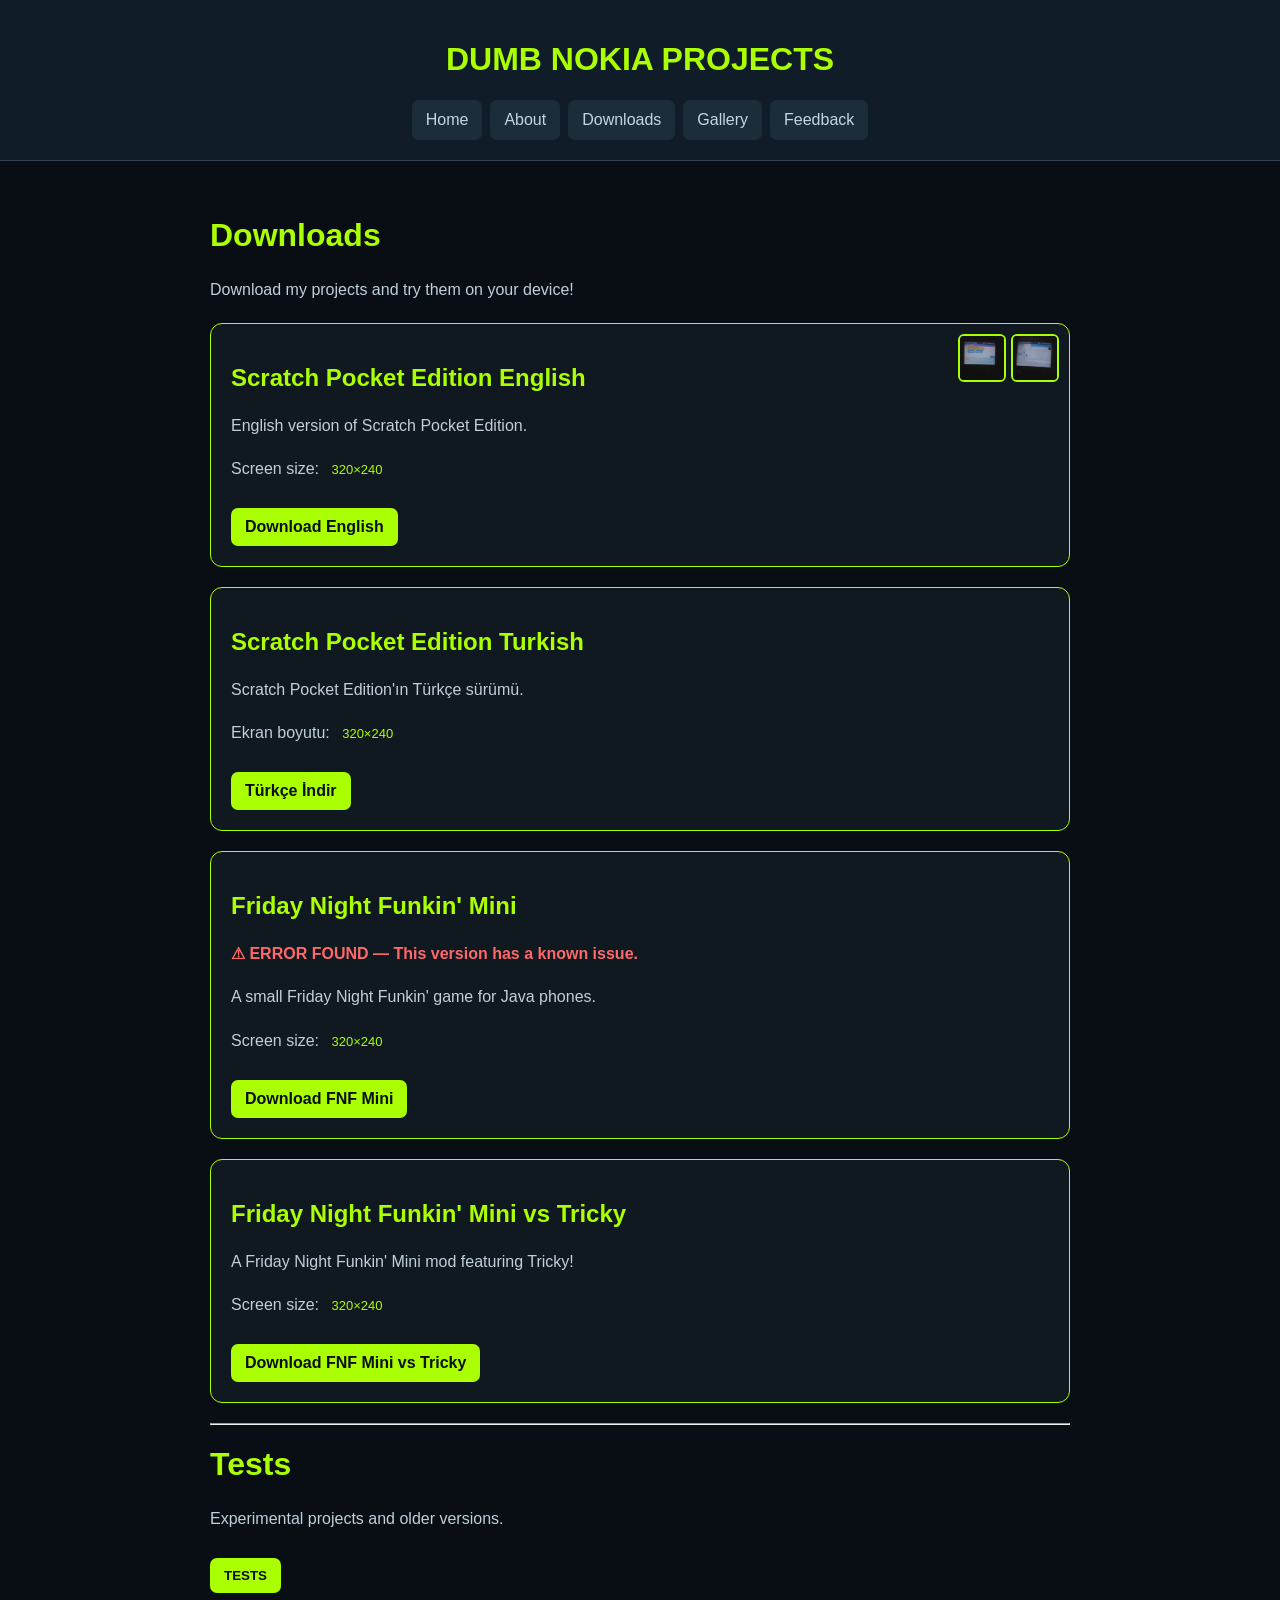
==== downloads.html @ 7f5d96f2 "Update downloads.html" ====
<!DOCTYPE html>
<html lang="en">
<head>
<meta charset="UTF-8">
<meta name="viewport" content="width=device-width, initial-scale=1.0">
<title>Downloads - DUMB NOKIA PROJECTS</title>
<link rel="stylesheet" href="style.css">

<style>
.download-card, .test-category {
  position: relative;
  padding: 20px;
  margin: 20px 0;
  border: 1px solid #aaff00;
  border-radius: 12px;
  background: #101820;
  color: white;
}

.download-card h2, .test-category h3 {
  color: #aaff00;
}

.download-link, .test-button, .category-button {
  display: inline-block;
  margin-top: 10px;
  padding: 10px 14px;
  background: #aaff00;
  color: #080e14;
  border: 0;
  border-radius: 7px;
  text-decoration: none;
  font-weight: bold;
  cursor: pointer;
}

.screen-size {
  color: #aaff00;
  font-size: 13px;
  margin-left: 8px;
}

.error {
  color: #ff6868;
  font-weight: bold;
}

.preview-photos {
  position: absolute;
  top: 10px;
  right: 10px;
  display: flex;
  gap: 5px;
}

.preview-photos img {
  width: 48px;
  height: 48px;
  object-fit: cover;
  border: 2px solid #aaff00;
  border-radius: 6px;
  cursor: pointer;
}

#photoViewer {
  display: none;
  position: fixed;
  inset: 0;
  background: rgba(0,0,0,.92);
  z-index: 9999;
  align-items: center;
  justify-content: center;
  cursor: pointer;
}

#photoViewer img {
  max-width: 95vw;
  max-height: 90vh;
  object-fit: contain;
  border: 2px solid #aaff00;
  border-radius: 8px;
}

#testsArea, #scratchEarlyVersions {
  display: none;
}

.warning {
  padding: 14px;
  margin: 15px 0;
  border: 1px solid #ffb347;
  border-radius: 8px;
  color: #ffcf80;
  background: #241b10;
}

.version-list {
  display: flex;
  flex-direction: column;
  gap: 10px;
}

.version-item {
  padding: 12px;
  background: #18232c;
  border: 1px solid #34434d;
  border-radius: 8px;
}

.version-item a {
  color: #aaff00;
  font-weight: bold;
}
</style>
</head>

<body>

<header>
  <h1>DUMB NOKIA PROJECTS</h1>
  <nav>
    <a href="index.html">Home</a>
    <a href="about.html">About</a>
    <a href="downloads.html">Downloads</a>
    <a href="gallery.html">Gallery</a>
    <a href="feedback.html">Feedback</a>
  </nav>
</header>

<main>

<h1>Downloads</h1>
<p>Download my projects and try them on your device!</p>

<!-- SCRATCH POCKET ENGLISH -->
<div class="download-card">

  <div class="preview-photos">
    <img src="english1.jpg" alt="Screenshot 1"
         onclick="openPhoto(this.src)">
    <img src="english2.jpg" alt="Screenshot 2"
         onclick="openPhoto(this.src)">
  </div>

  <h2>Scratch Pocket Edition English</h2>
  <p>English version of Scratch Pocket Edition.</p>
  <p>Screen size: <span class="screen-size">320×240</span></p>

  <a class="download-link"
     href="./Scratch_Pocket_English_EGEpro719.jar" download>
     Download English
  </a>
</div>

<!-- SCRATCH POCKET TURKISH -->
<div class="download-card">
  <h2>Scratch Pocket Edition Turkish</h2>
  <p>Scratch Pocket Edition'ın Türkçe sürümü.</p>
  <p>Ekran boyutu: <span class="screen-size">320×240</span></p>

  <a class="download-link"
     href="./Scratch_Pocket_Turkish_EGEpro719.jar" download>
     Türkçe İndir
  </a>
</div>

<!-- FNF MINI -->
<div class="download-card">
  <h2>Friday Night Funkin' Mini</h2>
  <p class="error">⚠ ERROR FOUND — This version has a known issue.</p>
  <p>A small Friday Night Funkin' game for Java phones.</p>
  <p>Screen size: <span class="screen-size">320×240</span></p>

  <a class="download-link"
     href="./FNFMini%20(1).jar" download>
     Download FNF Mini
  </a>
</div>

<!-- FNF MINI VS TRICKY -->
<div class="download-card">
  <h2>Friday Night Funkin' Mini vs Tricky</h2>
  <p>A Friday Night Funkin' Mini mod featuring Tricky!</p>
  <p>Screen size: <span class="screen-size">320×240</span></p>

  <a class="download-link"
     href="./FNFMiniVsTricky%20(1).jar" download>
     Download FNF Mini vs Tricky
  </a>
</div>

<!-- TESTS SECTION -->
<hr>
<h1>Tests</h1>
<p>Experimental projects and older versions.</p>

<button class="test-button" onclick="toggleTests()">
  TESTS
</button>

<div id="testsArea">

  <h2>Test Categories</h2>

  <button class="category-button" onclick="toggleEarlyVersions()">
    ScratchPE Early Versions
  </button>

  <div id="scratchEarlyVersions">

    <div class="test-category">
      <h3>ScratchPE Early Versions</h3>

      <div class="warning">
        ⚠ WARNING: These applications are for testing purposes
        or are versions released before the final release.
        They may contain bugs, incomplete features, or other issues.
      </div>

      <p>Screen size: <span class="screen-size">320×240</span></p>

      <div class="version-list">

        <div class="version-item">
          ScratchPE v0.0.1 —
          <a href="./scratchpev0.0.1.jar" download>Download</a>
        </div>

        <div class="version-item">
          ScratchPE v0.0.2 —
          <a href="./scratchpev0.0.2.jar" download>Download</a>
        </div>

        <div class="version-item">
          ScratchPE v0.0.3 —
          <a href="./scratchpev0.0.3.jar" download>Download</a>
        </div>

        <div class="version-item">
          ScratchPE v0.0.4 —
          <a href="./scratchpev0.0.4.jar" download>Download</a>
        </div>

        <div class="version-item">
          ScratchPE v0.0.5 —
          <a href="./scratchpev0.0.5.jar" download>Download</a>
        </div>

        <div class="version-item">
          ScratchPE v0.0.6 —
          <a href="./scratchpev0.0.6.jar" download>Download</a>
        </div>

        <div class="version-item">
          ScratchPE v0.0.7 —
          <a href="./scratchpev0.0.7.jar" download>Download</a>
        </div>

        <div class="version-item">
          ScratchPE v0.0.8 —
          <a href="./scratchpev0.0.8.jar" download>Download</a>
        </div>

        <div class="version-item">
          ScratchPE v0.0.9 —
          <a href="./scratchpev0.0.9.jar" download>Download</a>
        </div>

        <div class="version-item">
          ScratchPE v0.1.0 —
          <a href="./scratchpev0.1.0.jar" download>Download</a>
        </div>

        <div class="version-item">
          ScratchPE v0.1.1 —
          <a href="./scratchpev0.1.1.jar" download>Download</a>
        </div>

        <div class="version-item">
          ScratchPE v0.1.2 —
          <a href="./scratchpev0.1.2.jar" download>Download</a>
        </div>

        <div class="version-item">
          ScratchPE v0.1.3 —
          <a href="./scratchpev0.1.3.jar" download>Download</a>
        </div>

        <div class="version-item">
          ScratchPE v0.1.4 —
          <a href="./scratchpev0.1.4.jar" download>Download</a>
        </div>

      </div>
    </div>
  </div>
</div>

</main>

<!-- IMAGE VIEWER -->
<div id="photoViewer" onclick="closePhoto()">
  <img id="largePhoto" src="" alt="Expanded screenshot">
</div>

<script>
function toggleTests() {
  const area = document.getElementById("testsArea");
  area.style.display =
    area.style.display === "block" ? "none" : "block";
}

function toggleEarlyVersions() {
  const area = document.getElementById("scratchEarlyVersions");
  area.style.display =
    area.style.display === "block" ? "none" : "block";
}

function openPhoto(src) {
  document.getElementById("largePhoto").src = src;
  document.getElementById("photoViewer").style.display = "flex";
}

function closePhoto() {
  document.getElementById("photoViewer").style.display = "none";
  document.getElementById("largePhoto").src = "";
}
</script>

</body>
        </html>
---- style.css ----
* {
  box-sizing: border-box;
}
body {
  margin: 0;
  background: #080e14;
  color: #edf7ff;
  font-family: Arial, sans-serif;
}
header {
  background: #101d28;
  border-bottom: 1px solid #304354;
  padding: 20px;
  text-align: center;
}
.logo {
  color: #aaff00;
  font-size: 25px;
  font-weight: 900;
  letter-spacing: 2px;
}
nav {
  display: flex;
  justify-content: center;
  flex-wrap: wrap;
  gap: 8px;
  margin-top: 18px;
}
nav a {
  color: #c5d5df;
  text-decoration: none;
  background: #1c2d3a;
  padding: 11px 14px;
  border-radius: 7px;
}
nav a:hover {
  background: #aaff00;
  color: #111;
}
main {
  max-width: 900px;
  margin: auto;
  padding: 35px 20px;
  min-height: 65vh;
}
h1, h2 { color: #aaff00; }
p { line-height: 1.7; color: #c0cfda; }
.card {
  background: #142330;
  border: 1px solid #304354;
  border-radius: 12px;
  padding: 20px;
  margin: 15px 0;
}
.btn {
  display: inline-block;
  background: #aaff00;
  color: #101609;
  padding: 12px 18px;
  border-radius: 7px;
  text-decoration: none;
  font-weight: bold;
  border: 0;
  cursor: pointer;
  margin: 5px;
}
.btn.bad {
  background: #ff5252;
  color: white;
}
input, textarea {
  width: 100%;
  background: #0b151e;
  color: white;
  border: 1px solid #496071;
  border-radius: 7px;
  padding: 13px;
  margin: 10px 0;
  font: inherit;
}
.gallery {
  display: grid;
  grid-template-columns: repeat(auto-fit,minmax(220px,1fr));
  gap: 15px;
}
.gallery img {
  width: 100%;
  border-radius: 10px;
  cursor: pointer;
}
footer {
  text-align: center;
  padding: 25px;
  background: #101d28;
  color: #8296a5;
}
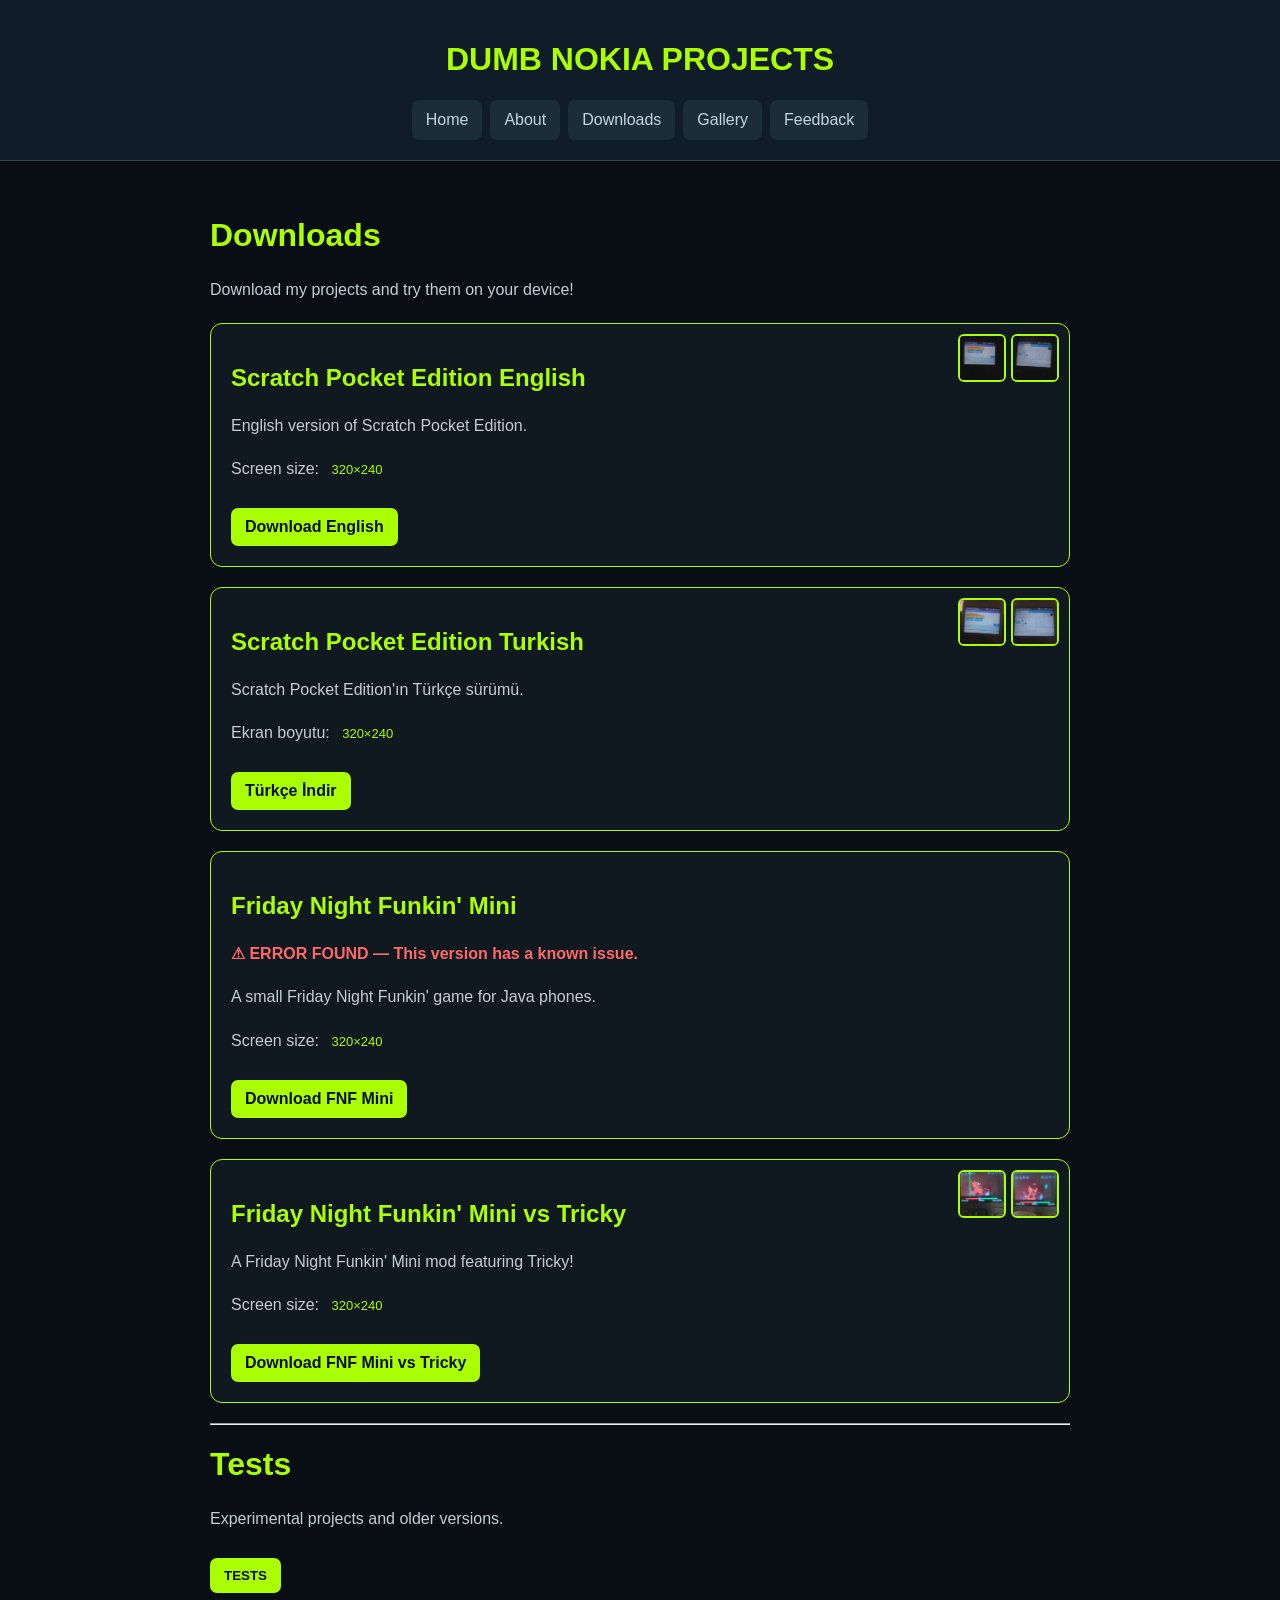
==== commit a5c11bbb: "Update downloads.html" ====
--- a/downloads.html
+++ b/downloads.html
@@ -82,7 +82,7 @@
   border-radius: 8px;
 }
 
-#testsArea, #scratchEarlyVersions {
+#testsArea, #scratchEarlyVersions, #nokiaBaldi {
   display: none;
 }
 
@@ -93,6 +93,7 @@
   border-radius: 8px;
   color: #ffcf80;
   background: #241b10;
+  line-height: 1.6;
 }
 
 .version-list {
@@ -106,11 +107,20 @@
   background: #18232c;
   border: 1px solid #34434d;
   border-radius: 8px;
+  overflow-wrap: anywhere;
 }
 
 .version-item a {
   color: #aaff00;
   font-weight: bold;
+}
+
+.version-warning {
+  display: block;
+  margin-top: 7px;
+  color: #ff9b9b;
+  font-size: 13px;
+  line-height: 1.5;
 }
 </style>
 </head>
@@ -155,6 +165,14 @@
 
 <!-- SCRATCH POCKET TURKISH -->
 <div class="download-card">
+
+  <div class="preview-photos">
+    <img src="turkish1.jpg" alt="Turkish Screenshot 1"
+         onclick="openPhoto(this.src)">
+    <img src="turkish2.jpg" alt="Turkish Screenshot 2"
+         onclick="openPhoto(this.src)">
+  </div>
+
   <h2>Scratch Pocket Edition Turkish</h2>
   <p>Scratch Pocket Edition'ın Türkçe sürümü.</p>
   <p>Ekran boyutu: <span class="screen-size">320×240</span></p>
@@ -167,6 +185,7 @@
 
 <!-- FNF MINI -->
 <div class="download-card">
+
   <h2>Friday Night Funkin' Mini</h2>
   <p class="error">⚠ ERROR FOUND — This version has a known issue.</p>
   <p>A small Friday Night Funkin' game for Java phones.</p>
@@ -180,6 +199,14 @@
 
 <!-- FNF MINI VS TRICKY -->
 <div class="download-card">
+
+  <div class="preview-photos">
+    <img src="fnftricky1.jpg" alt="FNF Tricky Screenshot 1"
+         onclick="openPhoto(this.src)">
+    <img src="fnftricky2.jpg" alt="FNF Tricky Screenshot 2"
+         onclick="openPhoto(this.src)">
+  </div>
+
   <h2>Friday Night Funkin' Mini vs Tricky</h2>
   <p>A Friday Night Funkin' Mini mod featuring Tricky!</p>
   <p>Screen size: <span class="screen-size">320×240</span></p>
@@ -190,8 +217,9 @@
   </a>
 </div>
 
-<!-- TESTS SECTION -->
 <hr>
+
+<!-- TESTS -->
 <h1>Tests</h1>
 <p>Experimental projects and older versions.</p>
 
@@ -203,6 +231,7 @@
 
   <h2>Test Categories</h2>
 
+  <!-- SCRATCHPE CATEGORY -->
   <button class="category-button" onclick="toggleEarlyVersions()">
     ScratchPE Early Versions
   </button>
@@ -210,12 +239,21 @@
   <div id="scratchEarlyVersions">
 
     <div class="test-category">
+
       <h3>ScratchPE Early Versions</h3>
 
       <div class="warning">
-        ⚠ WARNING: These applications are for testing purposes
-        or are versions released before the final release.
+        <strong>⚠ ENGLISH WARNING</strong><br>
+        These applications are for testing purposes or are
+        versions released before the final release.
         They may contain bugs, incomplete features, or other issues.
+
+        <hr>
+
+        <strong>⚠ TÜRKÇE UYARI</strong><br>
+        Bu uygulamalar test amaçlıdır veya yayınlanmadan
+        önceki sürümlerdir. Hatalar, eksik özellikler veya
+        başka sorunlar içerebilir.
       </div>
 
       <p>Screen size: <span class="screen-size">320×240</span></p>
@@ -223,83 +261,184 @@
       <div class="version-list">
 
         <div class="version-item">
-          ScratchPE v0.0.1 —
+          <strong>ScratchPE v0.0.1</strong>
+          <span class="version-warning">
+            ⚠ TEST VERSION: This is an early version, not the final release.
+            <br>⚠ TEST SÜRÜMÜ: Bu erken sürümdür, son sürüm değildir.
+          </span>
           <a href="./scratchpev0.0.1.jar" download>Download</a>
         </div>
 
         <div class="version-item">
-          ScratchPE v0.0.2 —
+          <strong>ScratchPE v0.0.2</strong>
+          <span class="version-warning">
+            ⚠ TEST VERSION: This is an early version, not the final release.
+            <br>⚠ TEST SÜRÜMÜ: Bu erken sürümdür, son sürüm değildir.
+          </span>
           <a href="./scratchpev0.0.2.jar" download>Download</a>
         </div>
 
         <div class="version-item">
-          ScratchPE v0.0.3 —
+          <strong>ScratchPE v0.0.3</strong>
+          <span class="version-warning">
+            ⚠ TEST VERSION: This is an early version, not the final release.
+            <br>⚠ TEST SÜRÜMÜ: Bu erken sürümdür, son sürüm değildir.
+          </span>
           <a href="./scratchpev0.0.3.jar" download>Download</a>
         </div>
 
         <div class="version-item">
-          ScratchPE v0.0.4 —
+          <strong>ScratchPE v0.0.4</strong>
+          <span class="version-warning">
+            ⚠ TEST VERSION: This is an early version, not the final release.
+            <br>⚠ TEST SÜRÜMÜ: Bu erken sürümdür, son sürüm değildir.
+          </span>
           <a href="./scratchpev0.0.4.jar" download>Download</a>
         </div>
 
         <div class="version-item">
-          ScratchPE v0.0.5 —
+          <strong>ScratchPE v0.0.5</strong>
+          <span class="version-warning">
+            ⚠ TEST VERSION: This is an early version, not the final release.
+            <br>⚠ TEST SÜRÜMÜ: Bu erken sürümdür, son sürüm değildir.
+          </span>
           <a href="./scratchpev0.0.5.jar" download>Download</a>
         </div>
 
         <div class="version-item">
-          ScratchPE v0.0.6 —
+          <strong>ScratchPE v0.0.6</strong>
+          <span class="version-warning">
+            ⚠ TEST VERSION: This is an early version, not the final release.
+            <br>⚠ TEST SÜRÜMÜ: Bu erken sürümdür, son sürüm değildir.
+          </span>
           <a href="./scratchpev0.0.6.jar" download>Download</a>
         </div>
 
         <div class="version-item">
-          ScratchPE v0.0.7 —
+          <strong>ScratchPE v0.0.7</strong>
+          <span class="version-warning">
+            ⚠ TEST VERSION: This is an early version, not the final release.
+            <br>⚠ TEST SÜRÜMÜ: Bu erken sürümdür, son sürüm değildir.
+          </span>
           <a href="./scratchpev0.0.7.jar" download>Download</a>
         </div>
 
         <div class="version-item">
-          ScratchPE v0.0.8 —
+          <strong>ScratchPE v0.0.8</strong>
+          <span class="version-warning">
+            ⚠ TEST VERSION: This is an early version, not the final release.
+            <br>⚠ TEST SÜRÜMÜ: Bu erken sürümdür, son sürüm değildir.
+          </span>
           <a href="./scratchpev0.0.8.jar" download>Download</a>
         </div>
 
         <div class="version-item">
-          ScratchPE v0.0.9 —
+          <strong>ScratchPE v0.0.9</strong>
+          <span class="version-warning">
+            ⚠ TEST VERSION: This is an early version, not the final release.
+            <br>⚠ TEST SÜRÜMÜ: Bu erken sürümdür, son sürüm değildir.
+          </span>
           <a href="./scratchpev0.0.9.jar" download>Download</a>
         </div>
 
         <div class="version-item">
-          ScratchPE v0.1.0 —
+          <strong>ScratchPE v0.1.0</strong>
+          <span class="version-warning">
+            ⚠ TEST VERSION: This is an early version, not the final release.
+            <br>⚠ TEST SÜRÜMÜ: Bu erken sürümdür, son sürüm değildir.
+          </span>
           <a href="./scratchpev0.1.0.jar" download>Download</a>
         </div>
 
         <div class="version-item">
-          ScratchPE v0.1.1 —
+          <strong>ScratchPE v0.1.1</strong>
+          <span class="version-warning">
+            ⚠ TEST VERSION: This is an early version, not the final release.
+            <br>⚠ TEST SÜRÜMÜ: Bu erken sürümdür, son sürüm değildir.
+          </span>
           <a href="./scratchpev0.1.1.jar" download>Download</a>
         </div>
 
         <div class="version-item">
-          ScratchPE v0.1.2 —
+          <strong>ScratchPE v0.1.2</strong>
+          <span class="version-warning">
+            ⚠ TEST VERSION: This is an early version, not the final release.
+            <br>⚠ TEST SÜRÜMÜ: Bu erken sürümdür, son sürüm değildir.
+          </span>
           <a href="./scratchpev0.1.2.jar" download>Download</a>
         </div>
 
         <div class="version-item">
-          ScratchPE v0.1.3 —
+          <strong>ScratchPE v0.1.3</strong>
+          <span class="version-warning">
+            ⚠ TEST VERSION: This is an early version, not the final release.
+            <br>⚠ TEST SÜRÜMÜ: Bu erken sürümdür, son sürüm değildir.
+          </span>
           <a href="./scratchpev0.1.3.jar" download>Download</a>
         </div>
 
         <div class="version-item">
-          ScratchPE v0.1.4 —
+          <strong>ScratchPE v0.1.4</strong>
+          <span class="version-warning">
+            ⚠ TEST VERSION: This is an early version, not the final release.
+            <br>⚠ TEST SÜRÜMÜ: Bu erken sürümdür, son sürüm değildir.
+          </span>
           <a href="./scratchpev0.1.4.jar" download>Download</a>
         </div>
 
       </div>
     </div>
   </div>
+
+  <!-- NOKIABALDI CATEGORY -->
+  <button class="category-button" onclick="toggleNokiaBaldi()">
+    NokiaBaldi
+  </button>
+
+  <div id="nokiaBaldi">
+
+    <div class="test-category">
+
+      <div class="preview-photos">
+        <img src="baldi1.jpg" alt="Baldi Screenshot 1"
+             onclick="openPhoto(this.src)">
+        <img src="baldi2.jpg" alt="Baldi Screenshot 2"
+             onclick="openPhoto(this.src)">
+        <img src="baldi3.jpg" alt="Baldi Screenshot 3"
+             onclick="openPhoto(this.src)">
+      </div>
+
+      <h3>NokiaBaldi</h3>
+
+      <p class="error">⚠ UNRELEASED VERSION</p>
+
+      <div class="warning">
+        <strong>⚠ ENGLISH WARNING</strong><br>
+        This is an unreleased version.
+        It is for testing and entertainment purposes only.
+
+        <hr>
+
+        <strong>⚠ TÜRKÇE UYARI</strong><br>
+        Bu yayınlanmamış bir sürümdür.
+        Yalnızca test ve eğlence amaçlıdır.
+      </div>
+
+      <p>File: <strong>BaldiBasics.jar</strong></p>
+
+      <a class="download-link"
+         href="./BaldiBasics.jar" download>
+        Download NokiaBaldi
+      </a>
+
+    </div>
+  </div>
+
 </div>
 
 </main>
 
-<!-- IMAGE VIEWER -->
+<!-- PHOTO VIEWER -->
 <div id="photoViewer" onclick="closePhoto()">
   <img id="largePhoto" src="" alt="Expanded screenshot">
 </div>
@@ -317,6 +456,12 @@
     area.style.display === "block" ? "none" : "block";
 }
 
+function toggleNokiaBaldi() {
+  const area = document.getElementById("nokiaBaldi");
+  area.style.display =
+    area.style.display === "block" ? "none" : "block";
+}
+
 function openPhoto(src) {
   document.getElementById("largePhoto").src = src;
   document.getElementById("photoViewer").style.display = "flex";
@@ -329,5 +474,4 @@
 </script>
 
 </body>
-        </html>
-        
+</html>
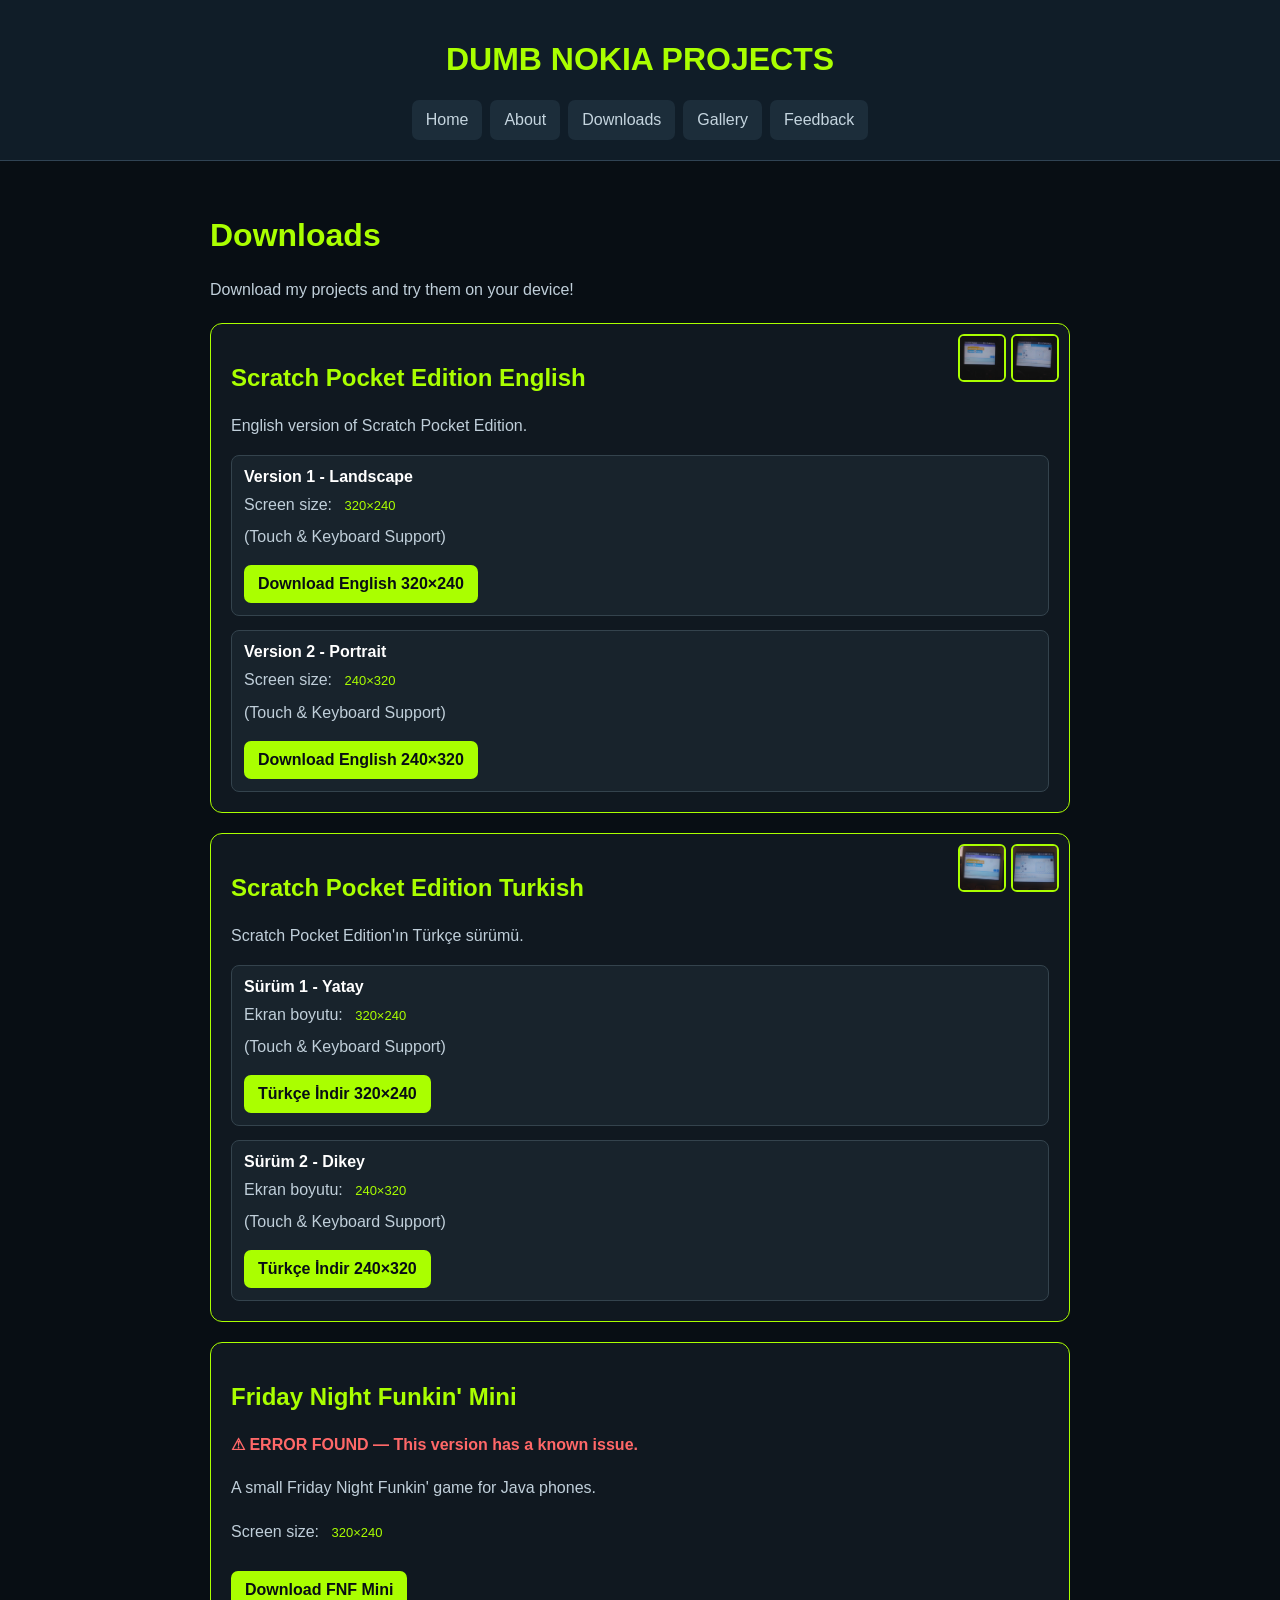
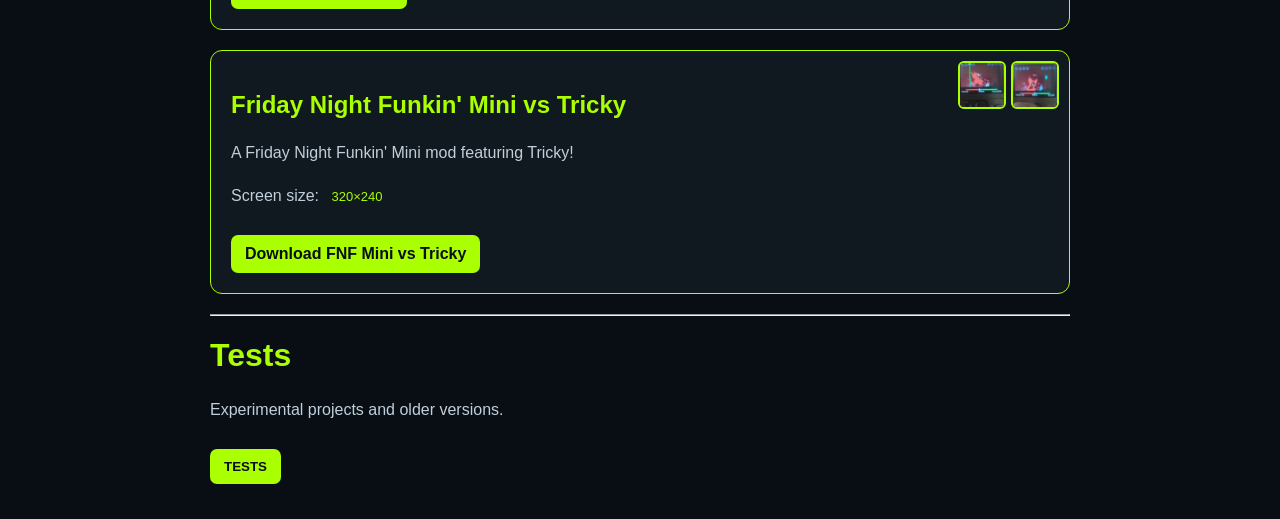
==== commit 3f281b9c: "Update downloads.html" ====
--- a/downloads.html
+++ b/downloads.html
@@ -41,6 +41,18 @@
   margin-left: 8px;
 }
 
+.version-choice {
+  margin-top: 14px;
+  padding: 12px;
+  background: #18232c;
+  border: 1px solid #34434d;
+  border-radius: 8px;
+}
+
+.version-choice p {
+  margin: 5px 0;
+}
+
 .error {
   color: #ff6868;
   font-weight: bold;
@@ -155,12 +167,27 @@
 
   <h2>Scratch Pocket Edition English</h2>
   <p>English version of Scratch Pocket Edition.</p>
-  <p>Screen size: <span class="screen-size">320×240</span></p>
-
-  <a class="download-link"
-     href="./Scratch_Pocket_English_EGEpro719.jar" download>
-     Download English
-  </a>
+
+  <div class="version-choice">
+    <strong>Version 1 - Landscape</strong>
+    <p>Screen size: <span class="screen-size">320×240</span></p>
+    <p>(Touch &amp; Keyboard Support)</p>
+    <a class="download-link"
+       href="./Scratch_Pocket_English_EGEpro719.jar" download>
+       Download English 320×240
+    </a>
+  </div>
+
+  <div class="version-choice">
+    <strong>Version 2 - Portrait</strong>
+    <p>Screen size: <span class="screen-size">240×320</span></p>
+    <p>(Touch &amp; Keyboard Support)</p>
+    <a class="download-link"
+       href="./Scratch_Pocket_English_EGEpro719_240x320.jar" download>
+       Download English 240×320
+    </a>
+  </div>
+
 </div>
 
 <!-- SCRATCH POCKET TURKISH -->
@@ -175,12 +202,27 @@
 
   <h2>Scratch Pocket Edition Turkish</h2>
   <p>Scratch Pocket Edition'ın Türkçe sürümü.</p>
-  <p>Ekran boyutu: <span class="screen-size">320×240</span></p>
-
-  <a class="download-link"
-     href="./Scratch_Pocket_Turkish_EGEpro719.jar" download>
-     Türkçe İndir
-  </a>
+
+  <div class="version-choice">
+    <strong>Sürüm 1 - Yatay</strong>
+    <p>Ekran boyutu: <span class="screen-size">320×240</span></p>
+    <p>(Touch &amp; Keyboard Support)</p>
+    <a class="download-link"
+       href="./Scratch_Pocket_Turkish_EGEpro719.jar" download>
+       Türkçe İndir 320×240
+    </a>
+  </div>
+
+  <div class="version-choice">
+    <strong>Sürüm 2 - Dikey</strong>
+    <p>Ekran boyutu: <span class="screen-size">240×320</span></p>
+    <p>(Touch &amp; Keyboard Support)</p>
+    <a class="download-link"
+       href="./Scratch_Pocket_Turkish_EGEpro719_240x320.jar" download>
+       Türkçe İndir 240×320
+    </a>
+  </div>
+
 </div>
 
 <!-- FNF MINI -->
@@ -262,127 +304,85 @@
 
         <div class="version-item">
           <strong>ScratchPE v0.0.1</strong>
-          <span class="version-warning">
-            ⚠ TEST VERSION: This is an early version, not the final release.
-            <br>⚠ TEST SÜRÜMÜ: Bu erken sürümdür, son sürüm değildir.
-          </span>
+          <span class="version-warning">⚠ TEST VERSION: This is an early version, not the final release.<br>⚠ TEST SÜRÜMÜ: Bu erken sürümdür, son sürüm değildir.</span>
           <a href="./scratchpev0.0.1.jar" download>Download</a>
         </div>
 
         <div class="version-item">
           <strong>ScratchPE v0.0.2</strong>
-          <span class="version-warning">
-            ⚠ TEST VERSION: This is an early version, not the final release.
-            <br>⚠ TEST SÜRÜMÜ: Bu erken sürümdür, son sürüm değildir.
-          </span>
+          <span class="version-warning">⚠ TEST VERSION: This is an early version, not the final release.<br>⚠ TEST SÜRÜMÜ: Bu erken sürümdür, son sürüm değildir.</span>
           <a href="./scratchpev0.0.2.jar" download>Download</a>
         </div>
 
         <div class="version-item">
           <strong>ScratchPE v0.0.3</strong>
-          <span class="version-warning">
-            ⚠ TEST VERSION: This is an early version, not the final release.
-            <br>⚠ TEST SÜRÜMÜ: Bu erken sürümdür, son sürüm değildir.
-          </span>
+          <span class="version-warning">⚠ TEST VERSION: This is an early version, not the final release.<br>⚠ TEST SÜRÜMÜ: Bu erken sürümdür, son sürüm değildir.</span>
           <a href="./scratchpev0.0.3.jar" download>Download</a>
         </div>
 
         <div class="version-item">
           <strong>ScratchPE v0.0.4</strong>
-          <span class="version-warning">
-            ⚠ TEST VERSION: This is an early version, not the final release.
-            <br>⚠ TEST SÜRÜMÜ: Bu erken sürümdür, son sürüm değildir.
-          </span>
+          <span class="version-warning">⚠ TEST VERSION: This is an early version, not the final release.<br>⚠ TEST SÜRÜMÜ: Bu erken sürümdür, son sürüm değildir.</span>
           <a href="./scratchpev0.0.4.jar" download>Download</a>
         </div>
 
         <div class="version-item">
           <strong>ScratchPE v0.0.5</strong>
-          <span class="version-warning">
-            ⚠ TEST VERSION: This is an early version, not the final release.
-            <br>⚠ TEST SÜRÜMÜ: Bu erken sürümdür, son sürüm değildir.
-          </span>
+          <span class="version-warning">⚠ TEST VERSION: This is an early version, not the final release.<br>⚠ TEST SÜRÜMÜ: Bu erken sürümdür, son sürüm değildir.</span>
           <a href="./scratchpev0.0.5.jar" download>Download</a>
         </div>
 
         <div class="version-item">
           <strong>ScratchPE v0.0.6</strong>
-          <span class="version-warning">
-            ⚠ TEST VERSION: This is an early version, not the final release.
-            <br>⚠ TEST SÜRÜMÜ: Bu erken sürümdür, son sürüm değildir.
-          </span>
+          <span class="version-warning">⚠ TEST VERSION: This is an early version, not the final release.<br>⚠ TEST SÜRÜMÜ: Bu erken sürümdür, son sürüm değildir.</span>
           <a href="./scratchpev0.0.6.jar" download>Download</a>
         </div>
 
         <div class="version-item">
           <strong>ScratchPE v0.0.7</strong>
-          <span class="version-warning">
-            ⚠ TEST VERSION: This is an early version, not the final release.
-            <br>⚠ TEST SÜRÜMÜ: Bu erken sürümdür, son sürüm değildir.
-          </span>
+          <span class="version-warning">⚠ TEST VERSION: This is an early version, not the final release.<br>⚠ TEST SÜRÜMÜ: Bu erken sürümdür, son sürüm değildir.</span>
           <a href="./scratchpev0.0.7.jar" download>Download</a>
         </div>
 
         <div class="version-item">
           <strong>ScratchPE v0.0.8</strong>
-          <span class="version-warning">
-            ⚠ TEST VERSION: This is an early version, not the final release.
-            <br>⚠ TEST SÜRÜMÜ: Bu erken sürümdür, son sürüm değildir.
-          </span>
+          <span class="version-warning">⚠ TEST VERSION: This is an early version, not the final release.<br>⚠ TEST SÜRÜMÜ: Bu erken sürümdür, son sürüm değildir.</span>
           <a href="./scratchpev0.0.8.jar" download>Download</a>
         </div>
 
         <div class="version-item">
           <strong>ScratchPE v0.0.9</strong>
-          <span class="version-warning">
-            ⚠ TEST VERSION: This is an early version, not the final release.
-            <br>⚠ TEST SÜRÜMÜ: Bu erken sürümdür, son sürüm değildir.
-          </span>
+          <span class="version-warning">⚠ TEST VERSION: This is an early version, not the final release.<br>⚠ TEST SÜRÜMÜ: Bu erken sürümdür, son sürüm değildir.</span>
           <a href="./scratchpev0.0.9.jar" download>Download</a>
         </div>
 
         <div class="version-item">
           <strong>ScratchPE v0.1.0</strong>
-          <span class="version-warning">
-            ⚠ TEST VERSION: This is an early version, not the final release.
-            <br>⚠ TEST SÜRÜMÜ: Bu erken sürümdür, son sürüm değildir.
-          </span>
+          <span class="version-warning">⚠ TEST VERSION: This is an early version, not the final release.<br>⚠ TEST SÜRÜMÜ: Bu erken sürümdür, son sürüm değildir.</span>
           <a href="./scratchpev0.1.0.jar" download>Download</a>
         </div>
 
         <div class="version-item">
           <strong>ScratchPE v0.1.1</strong>
-          <span class="version-warning">
-            ⚠ TEST VERSION: This is an early version, not the final release.
-            <br>⚠ TEST SÜRÜMÜ: Bu erken sürümdür, son sürüm değildir.
-          </span>
+          <span class="version-warning">⚠ TEST VERSION: This is an early version, not the final release.<br>⚠ TEST SÜRÜMÜ: Bu erken sürümdür, son sürüm değildir.</span>
           <a href="./scratchpev0.1.1.jar" download>Download</a>
         </div>
 
         <div class="version-item">
           <strong>ScratchPE v0.1.2</strong>
-          <span class="version-warning">
-            ⚠ TEST VERSION: This is an early version, not the final release.
-            <br>⚠ TEST SÜRÜMÜ: Bu erken sürümdür, son sürüm değildir.
-          </span>
+          <span class="version-warning">⚠ TEST VERSION: This is an early version, not the final release.<br>⚠ TEST SÜRÜMÜ: Bu erken sürümdür, son sürüm değildir.</span>
           <a href="./scratchpev0.1.2.jar" download>Download</a>
         </div>
 
         <div class="version-item">
           <strong>ScratchPE v0.1.3</strong>
-          <span class="version-warning">
-            ⚠ TEST VERSION: This is an early version, not the final release.
-            <br>⚠ TEST SÜRÜMÜ: Bu erken sürümdür, son sürüm değildir.
-          </span>
+          <span class="version-warning">⚠ TEST VERSION: This is an early version, not the final release.<br>⚠ TEST SÜRÜMÜ: Bu erken sürümdür, son sürüm değildir.</span>
           <a href="./scratchpev0.1.3.jar" download>Download</a>
         </div>
 
         <div class="version-item">
           <strong>ScratchPE v0.1.4</strong>
-          <span class="version-warning">
-            ⚠ TEST VERSION: This is an early version, not the final release.
-            <br>⚠ TEST SÜRÜMÜ: Bu erken sürümdür, son sürüm değildir.
-          </span>
+          <span class="version-warning">⚠ TEST VERSION: This is an early version, not the final release.<br>⚠ TEST SÜRÜMÜ: Bu erken sürümdür, son sürüm değildir.</span>
           <a href="./scratchpev0.1.4.jar" download>Download</a>
         </div>
 
@@ -474,4 +474,5 @@
 </script>
 
 </body>
-</html>
+                                    </html>
+                                    
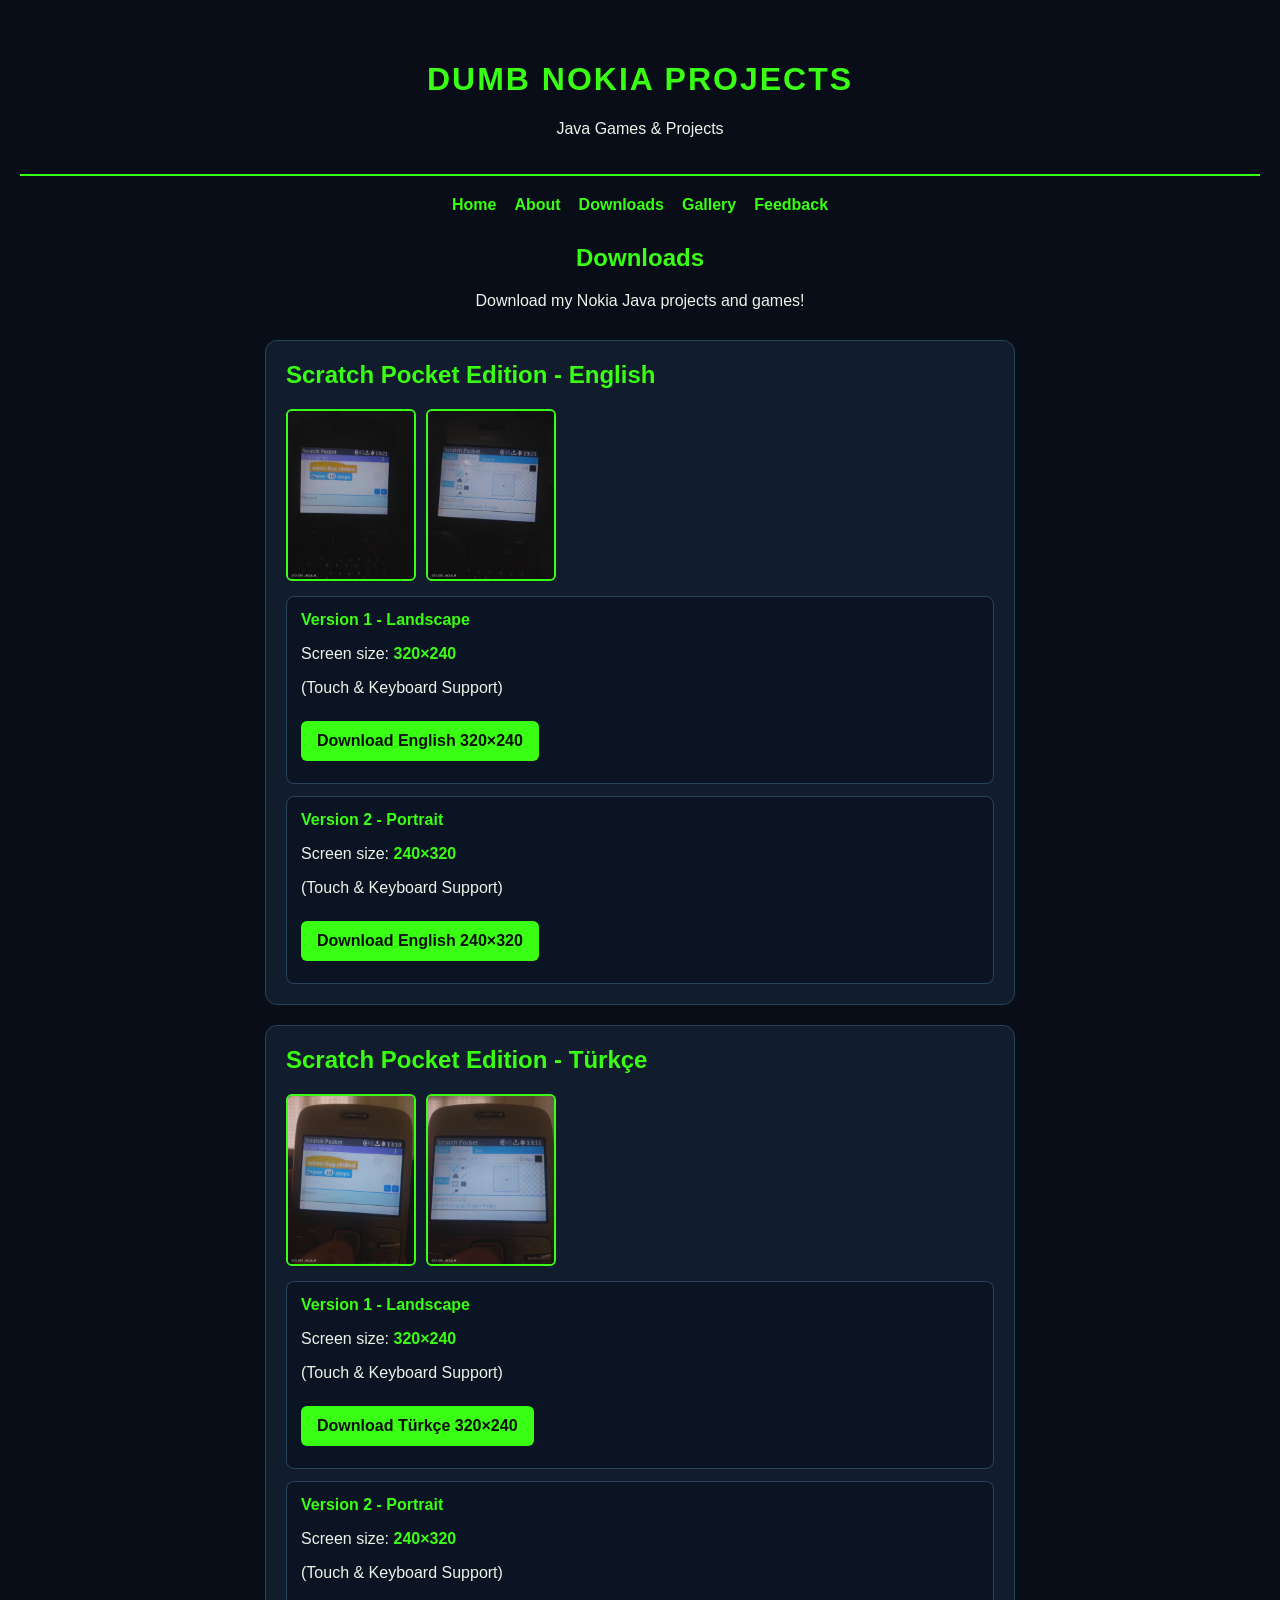
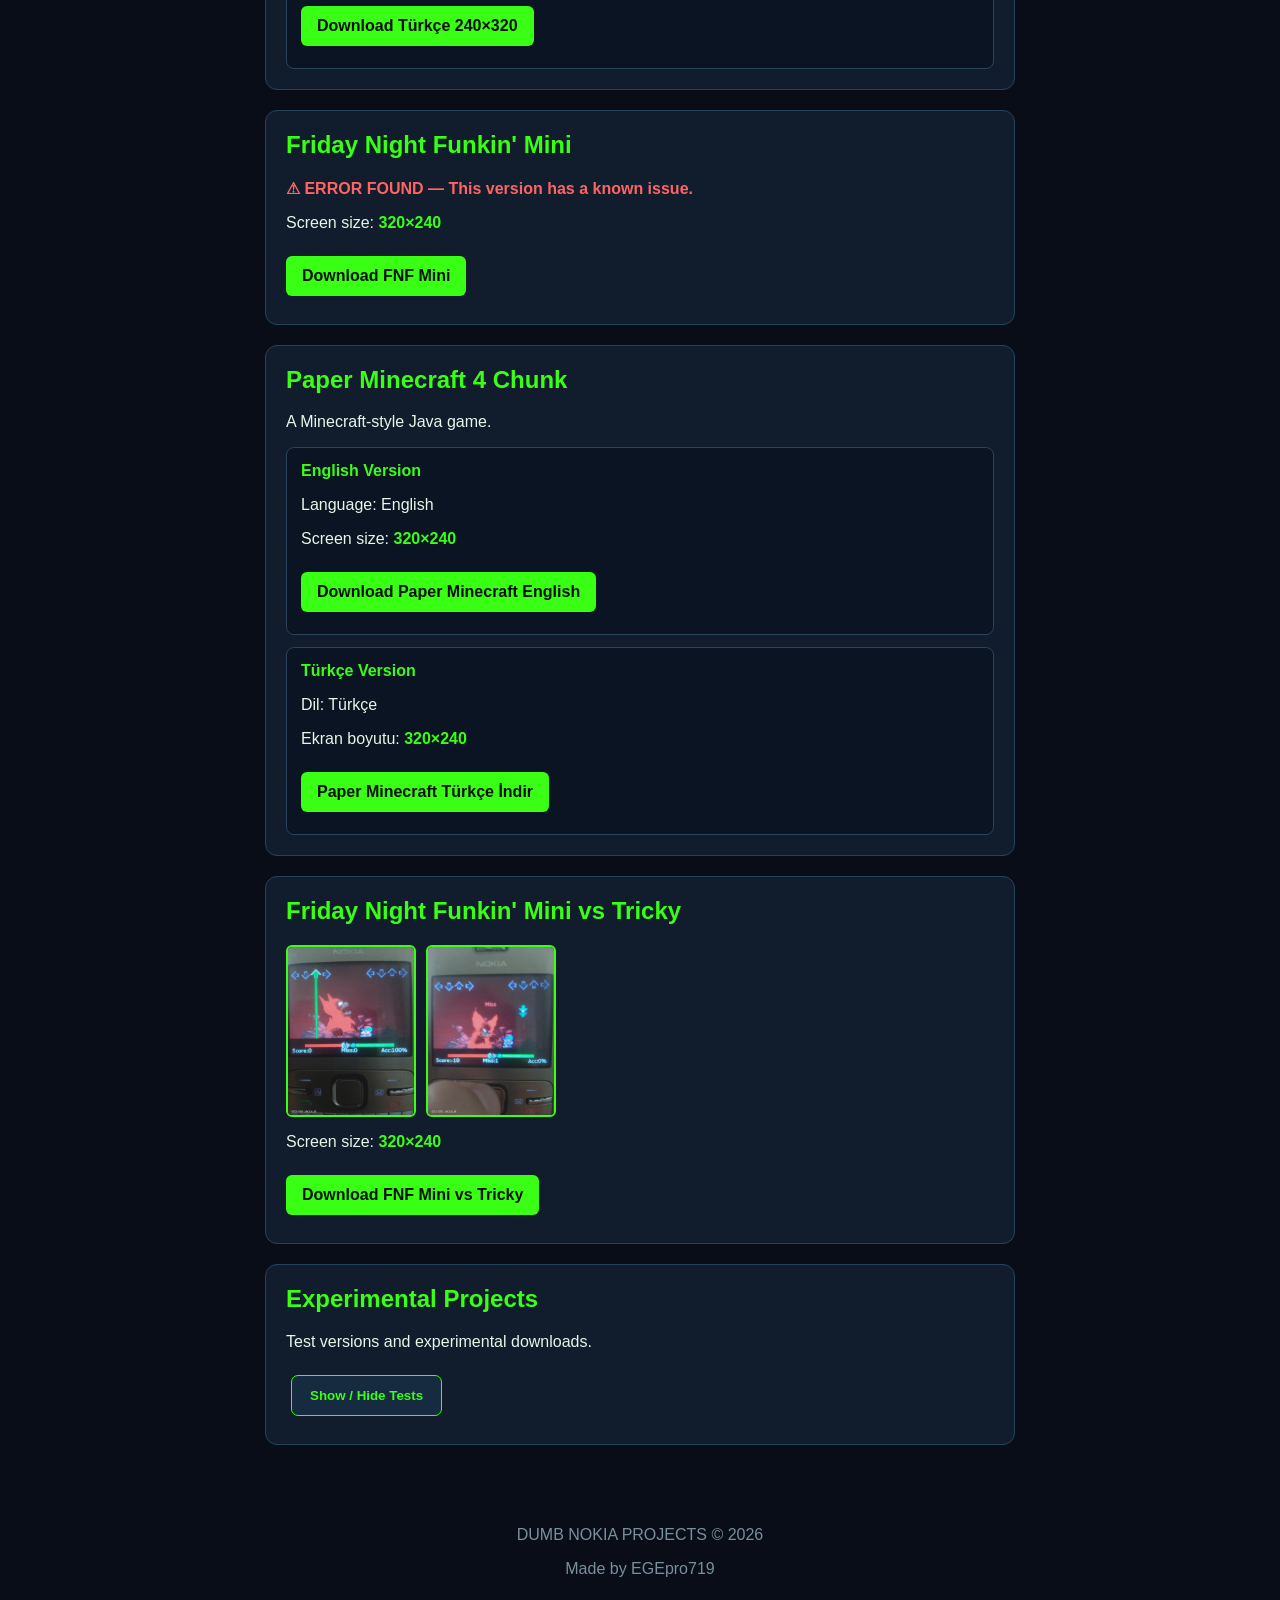
==== commit fdca374a: "Update downloads.html" ====
--- a/downloads.html
+++ b/downloads.html
@@ -5,134 +5,201 @@
 <meta charset="UTF-8">
 <meta name="viewport" content="width=device-width, initial-scale=1.0">
 <title>Downloads - DUMB NOKIA PROJECTS</title>
-<link rel="stylesheet" href="style.css">
 
 <style>
-.download-card, .test-category {
-  position: relative;
-  padding: 20px;
-  margin: 20px 0;
-  border: 1px solid #aaff00;
-  border-radius: 12px;
-  background: #101820;
-  color: white;
-}
-
-.download-card h2, .test-category h3 {
-  color: #aaff00;
-}
-
-.download-link, .test-button, .category-button {
-  display: inline-block;
-  margin-top: 10px;
-  padding: 10px 14px;
-  background: #aaff00;
-  color: #080e14;
-  border: 0;
-  border-radius: 7px;
-  text-decoration: none;
-  font-weight: bold;
-  cursor: pointer;
+* {
+    box-sizing: border-box;
+}
+
+body {
+    margin: 0;
+    padding: 20px;
+    background: #080d18;
+    color: #e8f5e9;
+    font-family: Arial, sans-serif;
+}
+
+header {
+    text-align: center;
+    padding: 20px;
+    border-bottom: 2px solid #39ff14;
+}
+
+header h1 {
+    color: #39ff14;
+    letter-spacing: 2px;
+}
+
+nav {
+    display: flex;
+    justify-content: center;
+    flex-wrap: wrap;
+    gap: 18px;
+    margin: 20px 0;
+}
+
+nav a {
+    color: #39ff14;
+    text-decoration: none;
+    font-weight: bold;
+}
+
+nav a:hover {
+    color: white;
+}
+
+h2 {
+    color: #39ff14;
+}
+
+.intro {
+    text-align: center;
+    margin: 30px 0;
+}
+
+.download-card {
+    background: #111c2d;
+    border: 1px solid #25445a;
+    border-radius: 12px;
+    padding: 20px;
+    margin: 20px auto;
+    max-width: 750px;
+}
+
+.download-card h2 {
+    margin-top: 0;
+}
+
+.download-link {
+    display: inline-block;
+    background: #39ff14;
+    color: #071006;
+    padding: 11px 16px;
+    margin: 8px 5px 8px 0;
+    border-radius: 6px;
+    text-decoration: none;
+    font-weight: bold;
+}
+
+.download-link:hover {
+    background: white;
 }
 
 .screen-size {
-  color: #aaff00;
-  font-size: 13px;
-  margin-left: 8px;
+    color: #39ff14;
+    font-weight: bold;
 }
 
 .version-choice {
-  margin-top: 14px;
-  padding: 12px;
-  background: #18232c;
-  border: 1px solid #34434d;
-  border-radius: 8px;
-}
-
-.version-choice p {
-  margin: 5px 0;
+    background: #0a1422;
+    border: 1px solid #29445b;
+    padding: 14px;
+    border-radius: 8px;
+    margin-top: 12px;
+}
+
+.version-choice strong {
+    color: #39ff14;
 }
 
 .error {
-  color: #ff6868;
-  font-weight: bold;
+    color: #ff6464;
+    font-weight: bold;
+}
+
+.warning {
+    color: #ffcc66;
+    font-weight: bold;
 }
 
 .preview-photos {
-  position: absolute;
-  top: 10px;
-  right: 10px;
-  display: flex;
-  gap: 5px;
+    display: flex;
+    flex-wrap: wrap;
+    gap: 10px;
+    margin: 15px 0;
 }
 
 .preview-photos img {
-  width: 48px;
-  height: 48px;
-  object-fit: cover;
-  border: 2px solid #aaff00;
-  border-radius: 6px;
-  cursor: pointer;
+    width: 130px;
+    max-width: 45%;
+    border: 2px solid #39ff14;
+    border-radius: 6px;
+    cursor: pointer;
+}
+
+.preview-photos img:hover {
+    opacity: 0.8;
+}
+
+.test-category {
+    display: none;
+}
+
+.test-category.show {
+    display: block;
+}
+
+.category-button,
+.test-button {
+    background: #172b40;
+    color: #39ff14;
+    border: 1px solid #39ff14;
+    border-radius: 7px;
+    padding: 12px 18px;
+    margin: 8px 5px;
+    cursor: pointer;
+    font-weight: bold;
+}
+
+.category-button:hover,
+.test-button:hover {
+    background: #25445a;
+}
+
+.version-list {
+    margin-top: 15px;
+}
+
+.version-item {
+    background: #0a1422;
+    border: 1px solid #29445b;
+    border-radius: 8px;
+    padding: 12px;
+    margin: 10px 0;
 }
 
 #photoViewer {
-  display: none;
-  position: fixed;
-  inset: 0;
-  background: rgba(0,0,0,.92);
-  z-index: 9999;
-  align-items: center;
-  justify-content: center;
-  cursor: pointer;
+    display: none;
+    position: fixed;
+    z-index: 999;
+    inset: 0;
+    background: rgba(0,0,0,0.95);
+    justify-content: center;
+    align-items: center;
+    padding: 20px;
 }
 
 #photoViewer img {
-  max-width: 95vw;
-  max-height: 90vh;
-  object-fit: contain;
-  border: 2px solid #aaff00;
-  border-radius: 8px;
-}
-
-#testsArea, #scratchEarlyVersions, #nokiaBaldi {
-  display: none;
-}
-
-.warning {
-  padding: 14px;
-  margin: 15px 0;
-  border: 1px solid #ffb347;
-  border-radius: 8px;
-  color: #ffcf80;
-  background: #241b10;
-  line-height: 1.6;
-}
-
-.version-list {
-  display: flex;
-  flex-direction: column;
-  gap: 10px;
-}
-
-.version-item {
-  padding: 12px;
-  background: #18232c;
-  border: 1px solid #34434d;
-  border-radius: 8px;
-  overflow-wrap: anywhere;
-}
-
-.version-item a {
-  color: #aaff00;
-  font-weight: bold;
-}
-
-.version-warning {
-  display: block;
-  margin-top: 7px;
-  color: #ff9b9b;
-  font-size: 13px;
-  line-height: 1.5;
+    max-width: 95%;
+    max-height: 85vh;
+    border: 2px solid #39ff14;
+    border-radius: 8px;
+}
+
+#photoViewer span {
+    position: absolute;
+    top: 20px;
+    right: 25px;
+    color: white;
+    font-size: 35px;
+    cursor: pointer;
+}
+
+footer {
+    text-align: center;
+    color: #78909c;
+    margin-top: 45px;
+    padding: 20px;
 }
 </style>
 </head>
@@ -140,339 +207,318 @@
 <body>
 
 <header>
-  <h1>DUMB NOKIA PROJECTS</h1>
-  <nav>
+    <h1>DUMB NOKIA PROJECTS</h1>
+    <p>Java Games & Projects</p>
+</header>
+
+<nav>
     <a href="index.html">Home</a>
     <a href="about.html">About</a>
     <a href="downloads.html">Downloads</a>
     <a href="gallery.html">Gallery</a>
     <a href="feedback.html">Feedback</a>
-  </nav>
-</header>
-
-<main>
-
-<h1>Downloads</h1>
-<p>Download my projects and try them on your device!</p>
+</nav>
+
+<div class="intro">
+    <h2>Downloads</h2>
+    <p>Download my Nokia Java projects and games!</p>
+</div>
 
 <!-- SCRATCH POCKET ENGLISH -->
 <div class="download-card">
-
-  <div class="preview-photos">
-    <img src="english1.jpg" alt="Screenshot 1"
-         onclick="openPhoto(this.src)">
-    <img src="english2.jpg" alt="Screenshot 2"
-         onclick="openPhoto(this.src)">
-  </div>
-
-  <h2>Scratch Pocket Edition English</h2>
-  <p>English version of Scratch Pocket Edition.</p>
-
-  <div class="version-choice">
-    <strong>Version 1 - Landscape</strong>
-    <p>Screen size: <span class="screen-size">320×240</span></p>
-    <p>(Touch &amp; Keyboard Support)</p>
-    <a class="download-link"
-       href="./Scratch_Pocket_English_EGEpro719.jar" download>
-       Download English 320×240
-    </a>
-  </div>
-
-  <div class="version-choice">
-    <strong>Version 2 - Portrait</strong>
-    <p>Screen size: <span class="screen-size">240×320</span></p>
-    <p>(Touch &amp; Keyboard Support)</p>
-    <a class="download-link"
-       href="./Scratch_Pocket_English_EGEpro719_240x320.jar" download>
-       Download English 240×320
-    </a>
-  </div>
-
+    <h2>Scratch Pocket Edition - English</h2>
+
+    <div class="preview-photos">
+        <img src="./english1.jpg" alt="Scratch English Screenshot"
+             onclick="openPhoto(this.src)">
+        <img src="./english2.jpg" alt="Scratch English Screenshot"
+             onclick="openPhoto(this.src)">
+    </div>
+
+    <div class="version-choice">
+        <strong>Version 1 - Landscape</strong>
+        <p>Screen size: <span class="screen-size">320×240</span></p>
+        <p>(Touch &amp; Keyboard Support)</p>
+        <a class="download-link"
+           href="./Scratch_Pocket_English_EGEpro719.jar" download>
+           Download English 320×240
+        </a>
+    </div>
+
+    <div class="version-choice">
+        <strong>Version 2 - Portrait</strong>
+        <p>Screen size: <span class="screen-size">240×320</span></p>
+        <p>(Touch &amp; Keyboard Support)</p>
+        <a class="download-link"
+           href="./Scratch_Pocket_English_EGEpro719_240x320.jar" download>
+           Download English 240×320
+        </a>
+    </div>
 </div>
 
 <!-- SCRATCH POCKET TURKISH -->
 <div class="download-card">
-
-  <div class="preview-photos">
-    <img src="turkish1.jpg" alt="Turkish Screenshot 1"
-         onclick="openPhoto(this.src)">
-    <img src="turkish2.jpg" alt="Turkish Screenshot 2"
-         onclick="openPhoto(this.src)">
-  </div>
-
-  <h2>Scratch Pocket Edition Turkish</h2>
-  <p>Scratch Pocket Edition'ın Türkçe sürümü.</p>
-
-  <div class="version-choice">
-    <strong>Sürüm 1 - Yatay</strong>
-    <p>Ekran boyutu: <span class="screen-size">320×240</span></p>
-    <p>(Touch &amp; Keyboard Support)</p>
-    <a class="download-link"
-       href="./Scratch_Pocket_Turkish_EGEpro719.jar" download>
-       Türkçe İndir 320×240
-    </a>
-  </div>
-
-  <div class="version-choice">
-    <strong>Sürüm 2 - Dikey</strong>
-    <p>Ekran boyutu: <span class="screen-size">240×320</span></p>
-    <p>(Touch &amp; Keyboard Support)</p>
-    <a class="download-link"
-       href="./Scratch_Pocket_Turkish_EGEpro719_240x320.jar" download>
-       Türkçe İndir 240×320
-    </a>
-  </div>
-
+    <h2>Scratch Pocket Edition - Türkçe</h2>
+
+    <div class="preview-photos">
+        <img src="./turkish1.jpg" alt="Scratch Turkish Screenshot"
+             onclick="openPhoto(this.src)">
+        <img src="./turkish2.jpg" alt="Scratch Turkish Screenshot"
+             onclick="openPhoto(this.src)">
+    </div>
+
+    <div class="version-choice">
+        <strong>Version 1 - Landscape</strong>
+        <p>Screen size: <span class="screen-size">320×240</span></p>
+        <p>(Touch &amp; Keyboard Support)</p>
+        <a class="download-link"
+           href="./Scratch_Pocket_Turkish_EGEpro719.jar" download>
+           Download Türkçe 320×240
+        </a>
+    </div>
+
+    <div class="version-choice">
+        <strong>Version 2 - Portrait</strong>
+        <p>Screen size: <span class="screen-size">240×320</span></p>
+        <p>(Touch &amp; Keyboard Support)</p>
+        <a class="download-link"
+           href="./Scratch_Pocket_Turkish_EGEpro719_240x320.jar" download>
+           Download Türkçe 240×320
+        </a>
+    </div>
 </div>
 
 <!-- FNF MINI -->
 <div class="download-card">
-
-  <h2>Friday Night Funkin' Mini</h2>
-  <p class="error">⚠ ERROR FOUND — This version has a known issue.</p>
-  <p>A small Friday Night Funkin' game for Java phones.</p>
-  <p>Screen size: <span class="screen-size">320×240</span></p>
-
-  <a class="download-link"
-     href="./FNFMini%20(1).jar" download>
-     Download FNF Mini
-  </a>
+    <h2>Friday Night Funkin' Mini</h2>
+
+    <p class="error">
+        ⚠ ERROR FOUND — This version has a known issue.
+    </p>
+
+    <p>Screen size: <span class="screen-size">320×240</span></p>
+
+    <a class="download-link"
+       href="./FNFMini%20(1).jar" download>
+       Download FNF Mini
+    </a>
+</div>
+
+<!-- PAPER MINECRAFT -->
+<div class="download-card">
+    <h2>Paper Minecraft 4 Chunk</h2>
+
+    <p>A Minecraft-style Java game.</p>
+
+    <div class="version-choice">
+        <strong>English Version</strong>
+        <p>Language: English</p>
+        <p>Screen size: <span class="screen-size">320×240</span></p>
+        <a class="download-link"
+           href="./PaperMinecraft_4_chunk_EN.jar" download>
+           Download Paper Minecraft English
+        </a>
+    </div>
+
+    <div class="version-choice">
+        <strong>Türkçe Version</strong>
+        <p>Dil: Türkçe</p>
+        <p>Ekran boyutu: <span class="screen-size">320×240</span></p>
+        <a class="download-link"
+           href="./PaperMinecraft_4_chunk.jar" download>
+           Paper Minecraft Türkçe İndir
+        </a>
+    </div>
 </div>
 
 <!-- FNF MINI VS TRICKY -->
 <div class="download-card">
-
-  <div class="preview-photos">
-    <img src="fnftricky1.jpg" alt="FNF Tricky Screenshot 1"
-         onclick="openPhoto(this.src)">
-    <img src="fnftricky2.jpg" alt="FNF Tricky Screenshot 2"
-         onclick="openPhoto(this.src)">
-  </div>
-
-  <h2>Friday Night Funkin' Mini vs Tricky</h2>
-  <p>A Friday Night Funkin' Mini mod featuring Tricky!</p>
-  <p>Screen size: <span class="screen-size">320×240</span></p>
-
-  <a class="download-link"
-     href="./FNFMiniVsTricky%20(1).jar" download>
-     Download FNF Mini vs Tricky
-  </a>
-</div>
-
-<hr>
+    <h2>Friday Night Funkin' Mini vs Tricky</h2>
+
+    <div class="preview-photos">
+        <img src="./fnftricky1.jpg" alt="FNF Tricky Screenshot"
+             onclick="openPhoto(this.src)">
+        <img src="./fnftricky2.jpg" alt="FNF Tricky Screenshot"
+             onclick="openPhoto(this.src)">
+    </div>
+
+    <p>Screen size: <span class="screen-size">320×240</span></p>
+
+    <a class="download-link"
+       href="./FNFMiniVsTricky%20(1).jar" download>
+       Download FNF Mini vs Tricky
+    </a>
+</div>
 
 <!-- TESTS -->
-<h1>Tests</h1>
-<p>Experimental projects and older versions.</p>
-
-<button class="test-button" onclick="toggleTests()">
-  TESTS
-</button>
-
-<div id="testsArea">
-
-  <h2>Test Categories</h2>
-
-  <!-- SCRATCHPE CATEGORY -->
-  <button class="category-button" onclick="toggleEarlyVersions()">
-    ScratchPE Early Versions
-  </button>
-
-  <div id="scratchEarlyVersions">
-
-    <div class="test-category">
-
-      <h3>ScratchPE Early Versions</h3>
-
-      <div class="warning">
-        <strong>⚠ ENGLISH WARNING</strong><br>
-        These applications are for testing purposes or are
-        versions released before the final release.
-        They may contain bugs, incomplete features, or other issues.
-
-        <hr>
-
-        <strong>⚠ TÜRKÇE UYARI</strong><br>
-        Bu uygulamalar test amaçlıdır veya yayınlanmadan
-        önceki sürümlerdir. Hatalar, eksik özellikler veya
-        başka sorunlar içerebilir.
-      </div>
-
-      <p>Screen size: <span class="screen-size">320×240</span></p>
-
-      <div class="version-list">
-
-        <div class="version-item">
-          <strong>ScratchPE v0.0.1</strong>
-          <span class="version-warning">⚠ TEST VERSION: This is an early version, not the final release.<br>⚠ TEST SÜRÜMÜ: Bu erken sürümdür, son sürüm değildir.</span>
-          <a href="./scratchpev0.0.1.jar" download>Download</a>
+<div class="download-card">
+    <h2>Experimental Projects</h2>
+    <p>Test versions and experimental downloads.</p>
+
+    <button class="test-button" onclick="toggleTests()">
+        Show / Hide Tests
+    </button>
+
+    <div id="tests" class="test-category">
+
+        <!-- SCRATCH PE EARLY VERSIONS -->
+        <div class="version-list">
+            <h2>Scratch Pocket Edition - Early Versions</h2>
+
+            <p class="warning">
+                ⚠ These are old experimental versions.
+            </p>
+
+            <button class="category-button"
+                    onclick="toggleEarlyVersions()">
+                Show / Hide Early Versions
+            </button>
+
+            <div id="earlyVersions" class="test-category">
+
+                <div class="version-item">
+                    <strong>Scratch PE v0.0.1</strong>
+                    <p class="warning">Experimental version</p>
+                    <a class="download-link" href="./scratchpev0.0.1.jar" download>Download</a>
+                </div>
+
+                <div class="version-item">
+                    <strong>Scratch PE v0.0.2</strong>
+                    <p class="warning">Experimental version</p>
+                    <a class="download-link" href="./scratchpev0.0.2.jar" download>Download</a>
+                </div>
+
+                <div class="version-item">
+                    <strong>Scratch PE v0.0.3</strong>
+                    <p class="warning">Experimental version</p>
+                    <a class="download-link" href="./scratchpev0.0.3.jar" download>Download</a>
+                </div>
+
+                <div class="version-item">
+                    <strong>Scratch PE v0.0.4</strong>
+                    <p class="warning">Experimental version</p>
+                    <a class="download-link" href="./scratchpev0.0.4.jar" download>Download</a>
+                </div>
+
+                <div class="version-item">
+                    <strong>Scratch PE v0.0.5</strong>
+                    <p class="warning">Experimental version</p>
+                    <a class="download-link" href="./scratchpev0.0.5.jar" download>Download</a>
+                </div>
+
+                <div class="version-item">
+                    <strong>Scratch PE v0.0.6</strong>
+                    <p class="warning">Experimental version</p>
+                    <a class="download-link" href="./scratchpev0.0.6.jar" download>Download</a>
+                </div>
+
+                <div class="version-item">
+                    <strong>Scratch PE v0.0.7</strong>
+                    <p class="warning">Experimental version</p>
+                    <a class="download-link" href="./scratchpev0.0.7.jar" download>Download</a>
+                </div>
+
+                <div class="version-item">
+                    <strong>Scratch PE v0.0.8</strong>
+                    <p class="warning">Experimental version</p>
+                    <a class="download-link" href="./scratchpev0.0.8.jar" download>Download</a>
+                </div>
+
+                <div class="version-item">
+                    <strong>Scratch PE v0.0.9</strong>
+                    <p class="warning">Experimental version</p>
+                    <a class="download-link" href="./scratchpev0.0.9.jar" download>Download</a>
+                </div>
+
+                <div class="version-item">
+                    <strong>Scratch PE v0.1.0</strong>
+                    <p class="warning">Experimental version</p>
+                    <a class="download-link" href="./scratchpev0.1.0.jar" download>Download</a>
+                </div>
+
+                <div class="version-item">
+                    <strong>Scratch PE v0.1.1</strong>
+                    <p class="warning">Experimental version</p>
+                    <a class="download-link" href="./scratchpev0.1.1.jar" download>Download</a>
+                </div>
+
+                <div class="version-item">
+                    <strong>Scratch PE v0.1.2</strong>
+                    <p class="warning">Experimental version</p>
+                    <a class="download-link" href="./scratchpev0.1.2.jar" download>Download</a>
+                </div>
+
+                <div class="version-item">
+                    <strong>Scratch PE v0.1.3</strong>
+                    <p class="warning">Experimental version</p>
+                    <a class="download-link" href="./scratchpev0.1.3.jar" download>Download</a>
+                </div>
+
+                <div class="version-item">
+                    <strong>Scratch PE v0.1.4</strong>
+                    <p class="warning">Experimental version</p>
+                    <a class="download-link" href="./scratchpev0.1.4.jar" download>Download</a>
+                </div>
+
+            </div>
         </div>
 
-        <div class="version-item">
-          <strong>ScratchPE v0.0.2</strong>
-          <span class="version-warning">⚠ TEST VERSION: This is an early version, not the final release.<br>⚠ TEST SÜRÜMÜ: Bu erken sürümdür, son sürüm değildir.</span>
-          <a href="./scratchpev0.0.2.jar" download>Download</a>
+        <!-- NOKIA BALDI -->
+        <div class="version-list">
+            <h2>NokiaBaldi</h2>
+
+            <div class="preview-photos">
+                <img src="./baldi1.jpg" alt="NokiaBaldi Screenshot"
+                     onclick="openPhoto(this.src)">
+                <img src="./baldi2.jpg" alt="NokiaBaldi Screenshot"
+                     onclick="openPhoto(this.src)">
+                <img src="./baldi3.jpg" alt="NokiaBaldi Screenshot"
+                     onclick="openPhoto(this.src)">
+            </div>
+
+            <p class="warning">
+                ⚠ NOT RELEASED YET
+            </p>
+
+            <p>This project is currently under development.</p>
+
+            <a class="download-link" href="./BaldiBasics.jar" download>
+                Download NokiaBaldi
+            </a>
         </div>
 
-        <div class="version-item">
-          <strong>ScratchPE v0.0.3</strong>
-          <span class="version-warning">⚠ TEST VERSION: This is an early version, not the final release.<br>⚠ TEST SÜRÜMÜ: Bu erken sürümdür, son sürüm değildir.</span>
-          <a href="./scratchpev0.0.3.jar" download>Download</a>
-        </div>
-
-        <div class="version-item">
-          <strong>ScratchPE v0.0.4</strong>
-          <span class="version-warning">⚠ TEST VERSION: This is an early version, not the final release.<br>⚠ TEST SÜRÜMÜ: Bu erken sürümdür, son sürüm değildir.</span>
-          <a href="./scratchpev0.0.4.jar" download>Download</a>
-        </div>
-
-        <div class="version-item">
-          <strong>ScratchPE v0.0.5</strong>
-          <span class="version-warning">⚠ TEST VERSION: This is an early version, not the final release.<br>⚠ TEST SÜRÜMÜ: Bu erken sürümdür, son sürüm değildir.</span>
-          <a href="./scratchpev0.0.5.jar" download>Download</a>
-        </div>
-
-        <div class="version-item">
-          <strong>ScratchPE v0.0.6</strong>
-          <span class="version-warning">⚠ TEST VERSION: This is an early version, not the final release.<br>⚠ TEST SÜRÜMÜ: Bu erken sürümdür, son sürüm değildir.</span>
-          <a href="./scratchpev0.0.6.jar" download>Download</a>
-        </div>
-
-        <div class="version-item">
-          <strong>ScratchPE v0.0.7</strong>
-          <span class="version-warning">⚠ TEST VERSION: This is an early version, not the final release.<br>⚠ TEST SÜRÜMÜ: Bu erken sürümdür, son sürüm değildir.</span>
-          <a href="./scratchpev0.0.7.jar" download>Download</a>
-        </div>
-
-        <div class="version-item">
-          <strong>ScratchPE v0.0.8</strong>
-          <span class="version-warning">⚠ TEST VERSION: This is an early version, not the final release.<br>⚠ TEST SÜRÜMÜ: Bu erken sürümdür, son sürüm değildir.</span>
-          <a href="./scratchpev0.0.8.jar" download>Download</a>
-        </div>
-
-        <div class="version-item">
-          <strong>ScratchPE v0.0.9</strong>
-          <span class="version-warning">⚠ TEST VERSION: This is an early version, not the final release.<br>⚠ TEST SÜRÜMÜ: Bu erken sürümdür, son sürüm değildir.</span>
-          <a href="./scratchpev0.0.9.jar" download>Download</a>
-        </div>
-
-        <div class="version-item">
-          <strong>ScratchPE v0.1.0</strong>
-          <span class="version-warning">⚠ TEST VERSION: This is an early version, not the final release.<br>⚠ TEST SÜRÜMÜ: Bu erken sürümdür, son sürüm değildir.</span>
-          <a href="./scratchpev0.1.0.jar" download>Download</a>
-        </div>
-
-        <div class="version-item">
-          <strong>ScratchPE v0.1.1</strong>
-          <span class="version-warning">⚠ TEST VERSION: This is an early version, not the final release.<br>⚠ TEST SÜRÜMÜ: Bu erken sürümdür, son sürüm değildir.</span>
-          <a href="./scratchpev0.1.1.jar" download>Download</a>
-        </div>
-
-        <div class="version-item">
-          <strong>ScratchPE v0.1.2</strong>
-          <span class="version-warning">⚠ TEST VERSION: This is an early version, not the final release.<br>⚠ TEST SÜRÜMÜ: Bu erken sürümdür, son sürüm değildir.</span>
-          <a href="./scratchpev0.1.2.jar" download>Download</a>
-        </div>
-
-        <div class="version-item">
-          <strong>ScratchPE v0.1.3</strong>
-          <span class="version-warning">⚠ TEST VERSION: This is an early version, not the final release.<br>⚠ TEST SÜRÜMÜ: Bu erken sürümdür, son sürüm değildir.</span>
-          <a href="./scratchpev0.1.3.jar" download>Download</a>
-        </div>
-
-        <div class="version-item">
-          <strong>ScratchPE v0.1.4</strong>
-          <span class="version-warning">⚠ TEST VERSION: This is an early version, not the final release.<br>⚠ TEST SÜRÜMÜ: Bu erken sürümdür, son sürüm değildir.</span>
-          <a href="./scratchpev0.1.4.jar" download>Download</a>
-        </div>
-
-      </div>
-    </div>
-  </div>
-
-  <!-- NOKIABALDI CATEGORY -->
-  <button class="category-button" onclick="toggleNokiaBaldi()">
-    NokiaBaldi
-  </button>
-
-  <div id="nokiaBaldi">
-
-    <div class="test-category">
-
-      <div class="preview-photos">
-        <img src="baldi1.jpg" alt="Baldi Screenshot 1"
-             onclick="openPhoto(this.src)">
-        <img src="baldi2.jpg" alt="Baldi Screenshot 2"
-             onclick="openPhoto(this.src)">
-        <img src="baldi3.jpg" alt="Baldi Screenshot 3"
-             onclick="openPhoto(this.src)">
-      </div>
-
-      <h3>NokiaBaldi</h3>
-
-      <p class="error">⚠ UNRELEASED VERSION</p>
-
-      <div class="warning">
-        <strong>⚠ ENGLISH WARNING</strong><br>
-        This is an unreleased version.
-        It is for testing and entertainment purposes only.
-
-        <hr>
-
-        <strong>⚠ TÜRKÇE UYARI</strong><br>
-        Bu yayınlanmamış bir sürümdür.
-        Yalnızca test ve eğlence amaçlıdır.
-      </div>
-
-      <p>File: <strong>BaldiBasics.jar</strong></p>
-
-      <a class="download-link"
-         href="./BaldiBasics.jar" download>
-        Download NokiaBaldi
-      </a>
-
-    </div>
-  </div>
-
-</div>
-
-</main>
+    </div>
+</div>
 
 <!-- PHOTO VIEWER -->
 <div id="photoViewer" onclick="closePhoto()">
-  <img id="largePhoto" src="" alt="Expanded screenshot">
-</div>
+    <span>&times;</span>
+    <img id="viewerImage" src="" alt="Enlarged Screenshot">
+</div>
+
+<footer>
+    <p>DUMB NOKIA PROJECTS © 2026</p>
+    <p>Made by EGEpro719</p>
+</footer>
 
 <script>
 function toggleTests() {
-  const area = document.getElementById("testsArea");
-  area.style.display =
-    area.style.display === "block" ? "none" : "block";
+    document.getElementById("tests").classList.toggle("show");
 }
 
 function toggleEarlyVersions() {
-  const area = document.getElementById("scratchEarlyVersions");
-  area.style.display =
-    area.style.display === "block" ? "none" : "block";
-}
-
-function toggleNokiaBaldi() {
-  const area = document.getElementById("nokiaBaldi");
-  area.style.display =
-    area.style.display === "block" ? "none" : "block";
+    document.getElementById("earlyVersions").classList.toggle("show");
 }
 
 function openPhoto(src) {
-  document.getElementById("largePhoto").src = src;
-  document.getElementById("photoViewer").style.display = "flex";
+    document.getElementById("photoViewer").style.display = "flex";
+    document.getElementById("viewerImage").src = src;
 }
 
 function closePhoto() {
-  document.getElementById("photoViewer").style.display = "none";
-  document.getElementById("largePhoto").src = "";
+    document.getElementById("photoViewer").style.display = "none";
 }
 </script>
 
 </body>
-                                    </html>
-                                    
+</html>
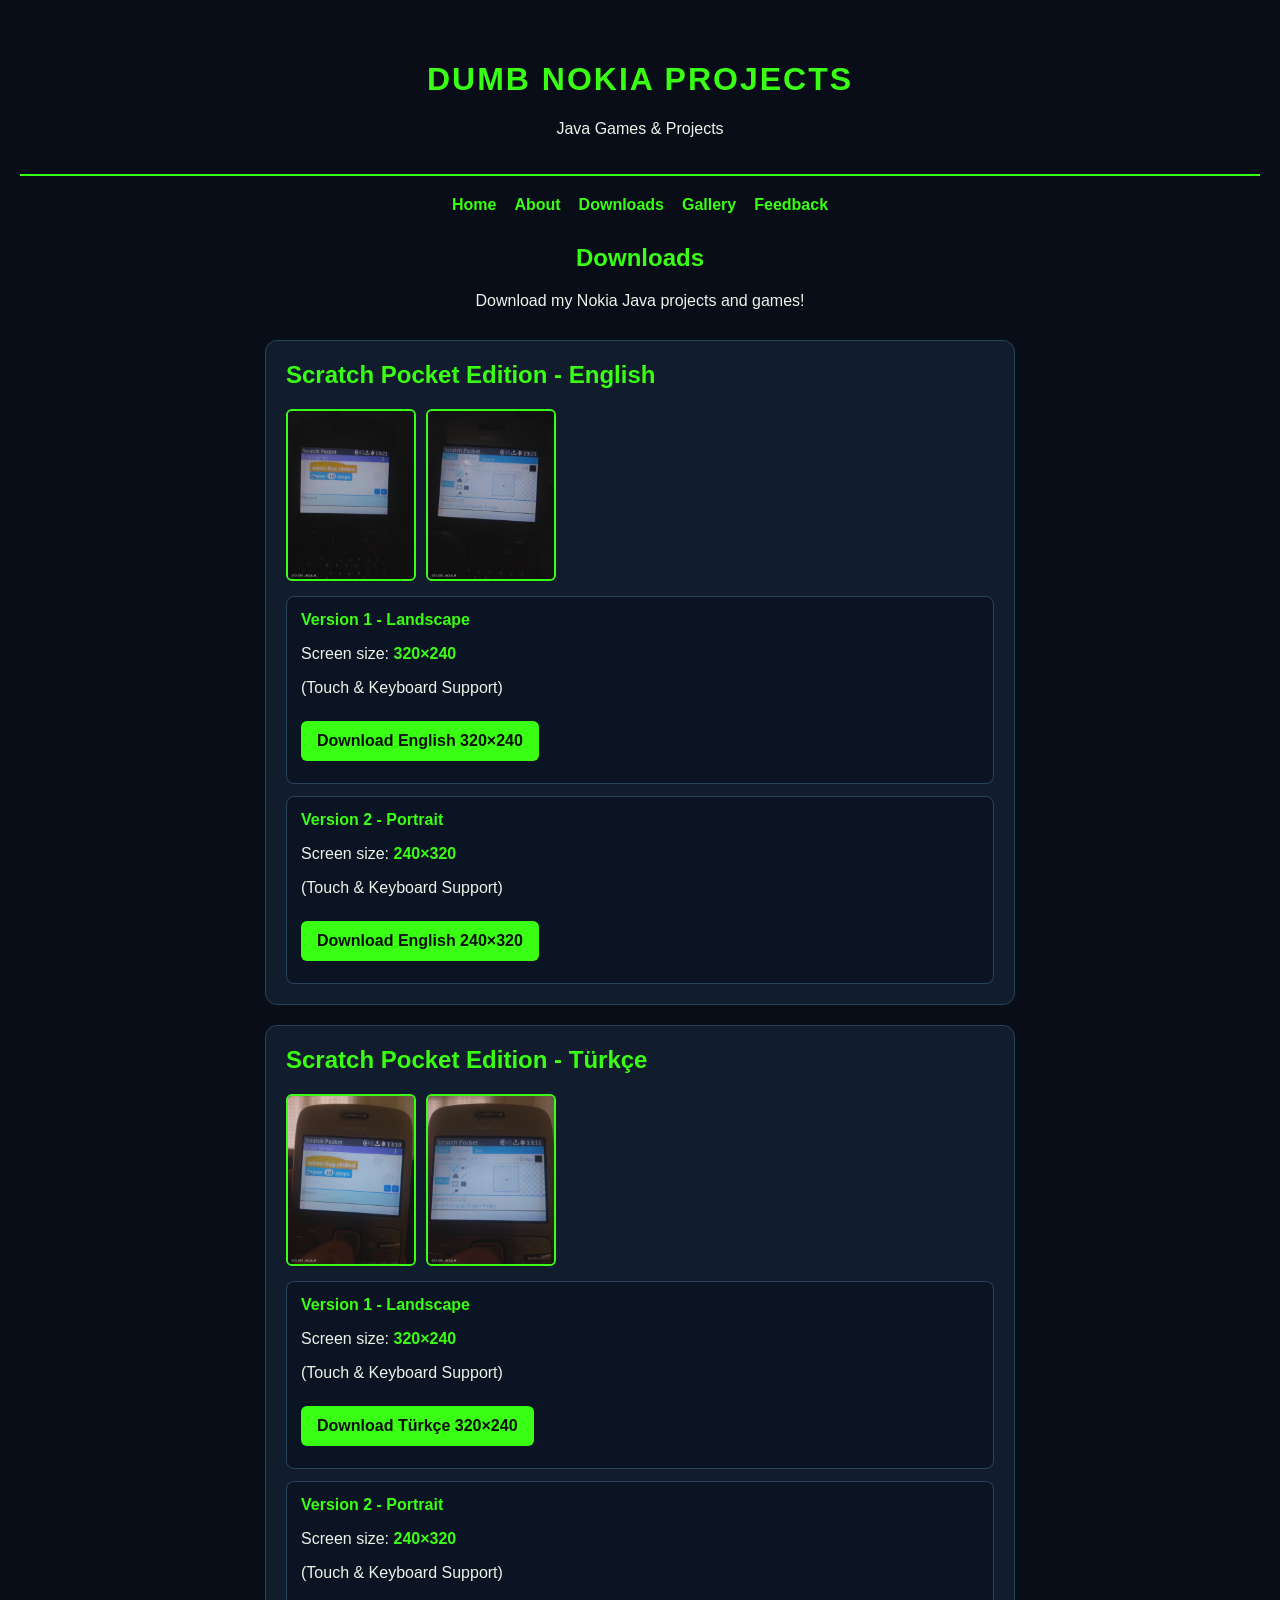
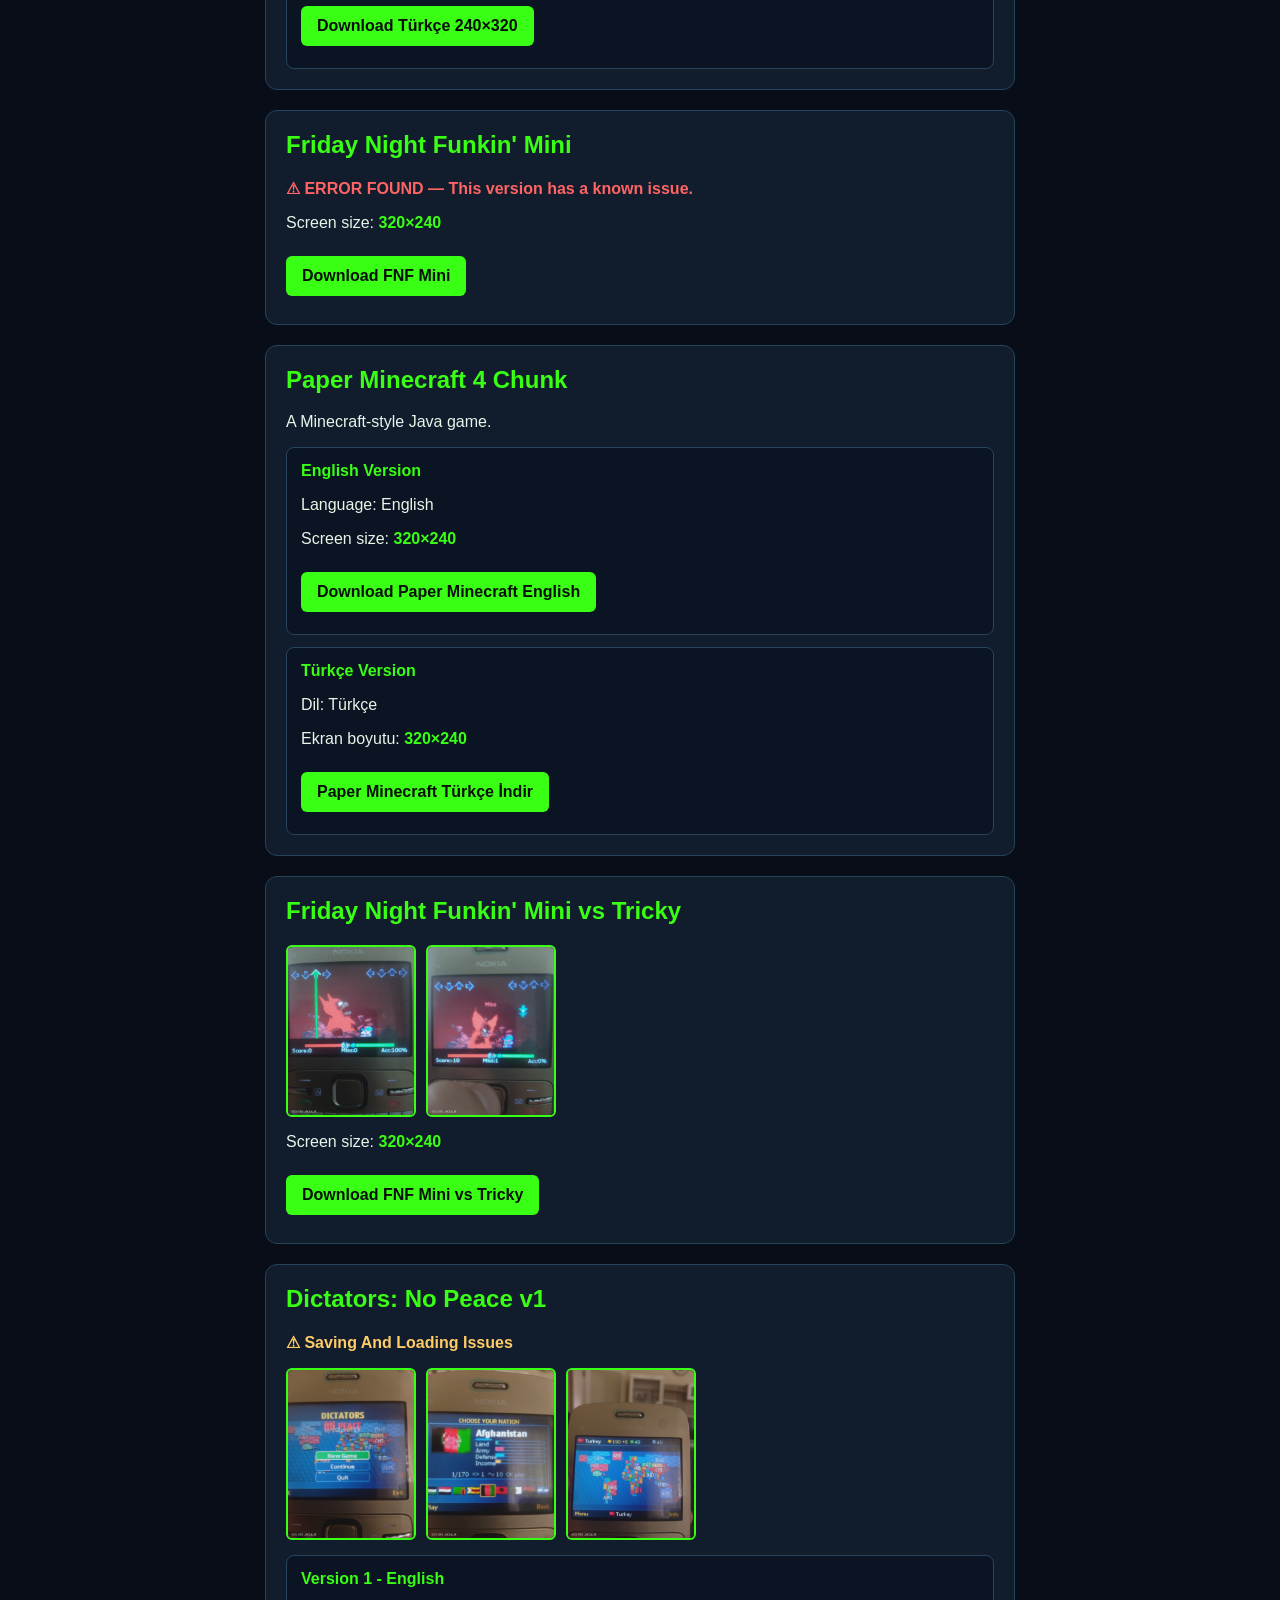
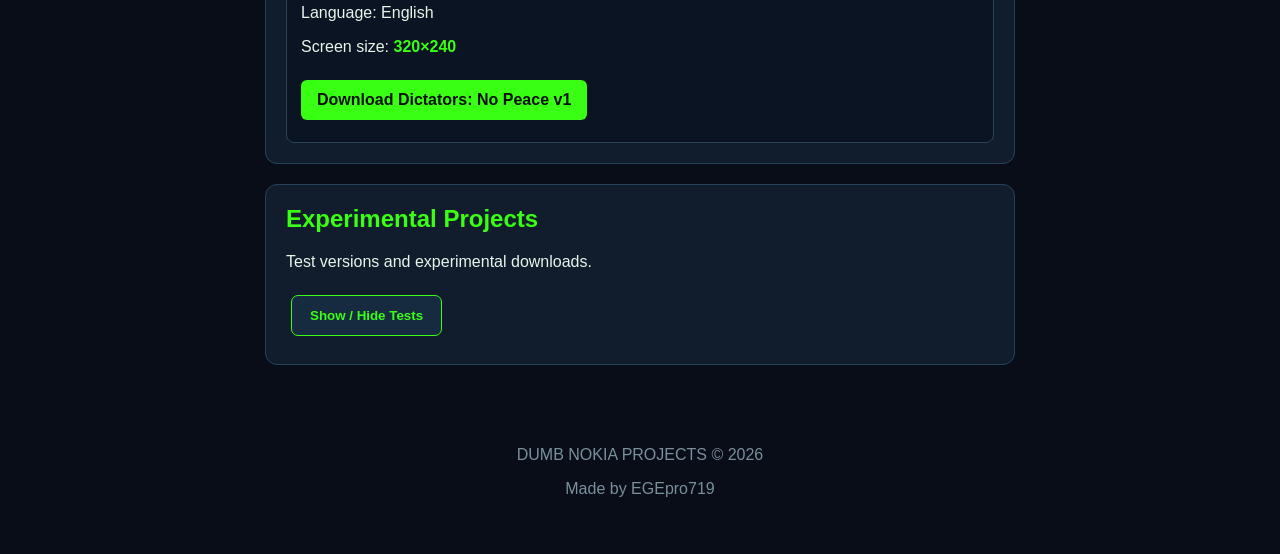
==== commit f55aed65: "Update downloads.html" ====
--- a/downloads.html
+++ b/downloads.html
@@ -229,30 +229,22 @@
     <h2>Scratch Pocket Edition - English</h2>
 
     <div class="preview-photos">
-        <img src="./english1.jpg" alt="Scratch English Screenshot"
-             onclick="openPhoto(this.src)">
-        <img src="./english2.jpg" alt="Scratch English Screenshot"
-             onclick="openPhoto(this.src)">
+        <img src="./english1.jpg" alt="Scratch English Screenshot" onclick="openPhoto(this.src)">
+        <img src="./english2.jpg" alt="Scratch English Screenshot" onclick="openPhoto(this.src)">
     </div>
 
     <div class="version-choice">
         <strong>Version 1 - Landscape</strong>
         <p>Screen size: <span class="screen-size">320×240</span></p>
         <p>(Touch &amp; Keyboard Support)</p>
-        <a class="download-link"
-           href="./Scratch_Pocket_English_EGEpro719.jar" download>
-           Download English 320×240
-        </a>
+        <a class="download-link" href="./Scratch_Pocket_English_EGEpro719.jar" download>Download English 320×240</a>
     </div>
 
     <div class="version-choice">
         <strong>Version 2 - Portrait</strong>
         <p>Screen size: <span class="screen-size">240×320</span></p>
         <p>(Touch &amp; Keyboard Support)</p>
-        <a class="download-link"
-           href="./Scratch_Pocket_English_EGEpro719_240x320.jar" download>
-           Download English 240×320
-        </a>
+        <a class="download-link" href="./Scratch_Pocket_English_EGEpro719_240x320.jar" download>Download English 240×320</a>
     </div>
 </div>
 
@@ -261,93 +253,87 @@
     <h2>Scratch Pocket Edition - Türkçe</h2>
 
     <div class="preview-photos">
-        <img src="./turkish1.jpg" alt="Scratch Turkish Screenshot"
-             onclick="openPhoto(this.src)">
-        <img src="./turkish2.jpg" alt="Scratch Turkish Screenshot"
-             onclick="openPhoto(this.src)">
+        <img src="./turkish1.jpg" alt="Scratch Turkish Screenshot" onclick="openPhoto(this.src)">
+        <img src="./turkish2.jpg" alt="Scratch Turkish Screenshot" onclick="openPhoto(this.src)">
     </div>
 
     <div class="version-choice">
         <strong>Version 1 - Landscape</strong>
         <p>Screen size: <span class="screen-size">320×240</span></p>
         <p>(Touch &amp; Keyboard Support)</p>
-        <a class="download-link"
-           href="./Scratch_Pocket_Turkish_EGEpro719.jar" download>
-           Download Türkçe 320×240
-        </a>
+        <a class="download-link" href="./Scratch_Pocket_Turkish_EGEpro719.jar" download>Download Türkçe 320×240</a>
     </div>
 
     <div class="version-choice">
         <strong>Version 2 - Portrait</strong>
         <p>Screen size: <span class="screen-size">240×320</span></p>
         <p>(Touch &amp; Keyboard Support)</p>
-        <a class="download-link"
-           href="./Scratch_Pocket_Turkish_EGEpro719_240x320.jar" download>
-           Download Türkçe 240×320
-        </a>
+        <a class="download-link" href="./Scratch_Pocket_Turkish_EGEpro719_240x320.jar" download>Download Türkçe 240×320</a>
     </div>
 </div>
 
 <!-- FNF MINI -->
 <div class="download-card">
     <h2>Friday Night Funkin' Mini</h2>
-
-    <p class="error">
-        ⚠ ERROR FOUND — This version has a known issue.
-    </p>
-
+    <p class="error">⚠ ERROR FOUND — This version has a known issue.</p>
     <p>Screen size: <span class="screen-size">320×240</span></p>
-
-    <a class="download-link"
-       href="./FNFMini%20(1).jar" download>
-       Download FNF Mini
-    </a>
+    <a class="download-link" href="./FNFMini%20(1).jar" download>Download FNF Mini</a>
 </div>
 
 <!-- PAPER MINECRAFT -->
 <div class="download-card">
     <h2>Paper Minecraft 4 Chunk</h2>
-
     <p>A Minecraft-style Java game.</p>
 
     <div class="version-choice">
         <strong>English Version</strong>
         <p>Language: English</p>
         <p>Screen size: <span class="screen-size">320×240</span></p>
-        <a class="download-link"
-           href="./PaperMinecraft_4_chunk_EN.jar" download>
-           Download Paper Minecraft English
-        </a>
+        <a class="download-link" href="./PaperMinecraft_4_chunk_EN.jar" download>Download Paper Minecraft English</a>
     </div>
 
     <div class="version-choice">
         <strong>Türkçe Version</strong>
         <p>Dil: Türkçe</p>
         <p>Ekran boyutu: <span class="screen-size">320×240</span></p>
-        <a class="download-link"
-           href="./PaperMinecraft_4_chunk.jar" download>
-           Paper Minecraft Türkçe İndir
+        <a class="download-link" href="./PaperMinecraft_4_chunk.jar" download>Paper Minecraft Türkçe İndir</a>
+    </div>
+</div>
+
+<!-- FNF MINI VS TRICKY -->
+<div class="download-card">
+    <h2>Friday Night Funkin' Mini vs Tricky</h2>
+
+    <div class="preview-photos">
+        <img src="./fnftricky1.jpg" alt="FNF Tricky Screenshot" onclick="openPhoto(this.src)">
+        <img src="./fnftricky2.jpg" alt="FNF Tricky Screenshot" onclick="openPhoto(this.src)">
+    </div>
+
+    <p>Screen size: <span class="screen-size">320×240</span></p>
+    <a class="download-link" href="./FNFMiniVsTricky%20(1).jar" download>Download FNF Mini vs Tricky</a>
+</div>
+
+<!-- DICTATORS NO PEACE -->
+<div class="download-card">
+    <h2>Dictators: No Peace v1</h2>
+
+    <p class="warning">⚠ Saving And Loading Issues</p>
+
+    <div class="preview-photos">
+        <img src="./dnp1.jpg" alt="Dictators No Peace Screenshot 1" onclick="openPhoto(this.src)">
+        <img src="./dnp2.jpg" alt="Dictators No Peace Screenshot 2" onclick="openPhoto(this.src)">
+        <img src="./dnp3.jpg" alt="Dictators No Peace Screenshot 3" onclick="openPhoto(this.src)">
+    </div>
+
+    <div class="version-choice">
+        <strong>Version 1 - English</strong>
+        <p>Language: English</p>
+        <p>Screen size: <span class="screen-size">320×240</span></p>
+
+        <a class="download-link" href="./DictatorsNoPeacev1.jar" download>
+            Download Dictators: No Peace v1
         </a>
     </div>
-</div>
-
-<!-- FNF MINI VS TRICKY -->
-<div class="download-card">
-    <h2>Friday Night Funkin' Mini vs Tricky</h2>
-
-    <div class="preview-photos">
-        <img src="./fnftricky1.jpg" alt="FNF Tricky Screenshot"
-             onclick="openPhoto(this.src)">
-        <img src="./fnftricky2.jpg" alt="FNF Tricky Screenshot"
-             onclick="openPhoto(this.src)">
-    </div>
-
-    <p>Screen size: <span class="screen-size">320×240</span></p>
-
-    <a class="download-link"
-       href="./FNFMiniVsTricky%20(1).jar" download>
-       Download FNF Mini vs Tricky
-    </a>
 </div>
 
 <!-- TESTS -->
@@ -355,24 +341,16 @@
     <h2>Experimental Projects</h2>
     <p>Test versions and experimental downloads.</p>
 
-    <button class="test-button" onclick="toggleTests()">
-        Show / Hide Tests
-    </button>
+    <button class="test-button" onclick="toggleTests()">Show / Hide Tests</button>
 
     <div id="tests" class="test-category">
 
         <!-- SCRATCH PE EARLY VERSIONS -->
         <div class="version-list">
             <h2>Scratch Pocket Edition - Early Versions</h2>
-
-            <p class="warning">
-                ⚠ These are old experimental versions.
-            </p>
-
-            <button class="category-button"
-                    onclick="toggleEarlyVersions()">
-                Show / Hide Early Versions
-            </button>
+            <p class="warning">⚠ These are old experimental versions.</p>
+
+            <button class="category-button" onclick="toggleEarlyVersions()">Show / Hide Early Versions</button>
 
             <div id="earlyVersions" class="test-category">
 
@@ -381,83 +359,123 @@
                     <p class="warning">Experimental version</p>
                     <a class="download-link" href="./scratchpev0.0.1.jar" download>Download</a>
                 </div>
-
                 <div class="version-item">
                     <strong>Scratch PE v0.0.2</strong>
                     <p class="warning">Experimental version</p>
                     <a class="download-link" href="./scratchpev0.0.2.jar" download>Download</a>
                 </div>
-
                 <div class="version-item">
                     <strong>Scratch PE v0.0.3</strong>
                     <p class="warning">Experimental version</p>
                     <a class="download-link" href="./scratchpev0.0.3.jar" download>Download</a>
                 </div>
-
                 <div class="version-item">
                     <strong>Scratch PE v0.0.4</strong>
                     <p class="warning">Experimental version</p>
                     <a class="download-link" href="./scratchpev0.0.4.jar" download>Download</a>
                 </div>
-
                 <div class="version-item">
                     <strong>Scratch PE v0.0.5</strong>
                     <p class="warning">Experimental version</p>
                     <a class="download-link" href="./scratchpev0.0.5.jar" download>Download</a>
                 </div>
-
                 <div class="version-item">
                     <strong>Scratch PE v0.0.6</strong>
                     <p class="warning">Experimental version</p>
                     <a class="download-link" href="./scratchpev0.0.6.jar" download>Download</a>
                 </div>
-
                 <div class="version-item">
                     <strong>Scratch PE v0.0.7</strong>
                     <p class="warning">Experimental version</p>
                     <a class="download-link" href="./scratchpev0.0.7.jar" download>Download</a>
                 </div>
-
                 <div class="version-item">
                     <strong>Scratch PE v0.0.8</strong>
                     <p class="warning">Experimental version</p>
                     <a class="download-link" href="./scratchpev0.0.8.jar" download>Download</a>
                 </div>
-
                 <div class="version-item">
                     <strong>Scratch PE v0.0.9</strong>
                     <p class="warning">Experimental version</p>
                     <a class="download-link" href="./scratchpev0.0.9.jar" download>Download</a>
                 </div>
-
                 <div class="version-item">
                     <strong>Scratch PE v0.1.0</strong>
                     <p class="warning">Experimental version</p>
                     <a class="download-link" href="./scratchpev0.1.0.jar" download>Download</a>
                 </div>
-
                 <div class="version-item">
                     <strong>Scratch PE v0.1.1</strong>
                     <p class="warning">Experimental version</p>
                     <a class="download-link" href="./scratchpev0.1.1.jar" download>Download</a>
                 </div>
-
                 <div class="version-item">
                     <strong>Scratch PE v0.1.2</strong>
                     <p class="warning">Experimental version</p>
                     <a class="download-link" href="./scratchpev0.1.2.jar" download>Download</a>
                 </div>
-
                 <div class="version-item">
                     <strong>Scratch PE v0.1.3</strong>
                     <p class="warning">Experimental version</p>
                     <a class="download-link" href="./scratchpev0.1.3.jar" download>Download</a>
                 </div>
-
                 <div class="version-item">
                     <strong>Scratch PE v0.1.4</strong>
                     <p class="warning">Experimental version</p>
                     <a class="download-link" href="./scratchpev0.1.4.jar" download>Download</a>
+                </div>
+            </div>
+        </div>
+
+        <!-- PAPER MINECRAFT EARLY VERSIONS -->
+        <div class="version-list">
+            <h2>Paper Minecraft - Early Versions</h2>
+            <p class="warning">⚠ These are old experimental versions.</p>
+
+            <button class="category-button" onclick="togglePaperMinecraftVersions()">Show / Hide Paper Minecraft Versions</button>
+
+            <div id="paperMinecraftVersions" class="test-category">
+
+                <div class="version-item">
+                    <strong>Paper Minecraft v0.1</strong>
+                    <p>Screen size: 320×240</p>
+                    <a class="download-link" href="./paperminecraft0.1.jar" download>Download</a>
+                </div>
+
+                <div class="version-item">
+                    <strong>Paper Minecraft v0.2</strong>
+                    <p>Screen size: 320×240</p>
+                    <a class="download-link" href="./paperminecraft0.2.jar" download>Download</a>
+                </div>
+
+                <div class="version-item">
+                    <strong>Paper Minecraft v0.3</strong>
+                    <p>Screen size: 320×240</p>
+                    <a class="download-link" href="./paperminecraft0.3.jar" download>Download</a>
+                </div>
+
+                <div class="version-item">
+                    <strong>Paper Minecraft v0.4</strong>
+                    <p>Screen size: 320×240</p>
+                    <a class="download-link" href="./paperminecraft0.4.jar" download>Download</a>
+                </div>
+
+                <div class="version-item">
+                    <strong>Paper Minecraft v0.5</strong>
+                    <p>Screen size: 320×240</p>
+                    <a class="download-link" href="./paperminecraft0.5.jar" download>Download</a>
+                </div>
+
+                <div class="version-item">
+                    <strong>Paper Minecraft v0.6</strong>
+                    <p>Screen size: 320×240</p>
+                    <a class="download-link" href="./paperminecraft0.6.jar" download>Download</a>
+                </div>
+
+                <div class="version-item">
+                    <strong>Paper Minecraft Final Test</strong>
+                    <p>Screen size: 320×240</p>
+                    <a class="download-link" href="./paperminecraftfinaltest.jar" download>Download</a>
                 </div>
 
             </div>
@@ -468,23 +486,15 @@
             <h2>NokiaBaldi</h2>
 
             <div class="preview-photos">
-                <img src="./baldi1.jpg" alt="NokiaBaldi Screenshot"
-                     onclick="openPhoto(this.src)">
-                <img src="./baldi2.jpg" alt="NokiaBaldi Screenshot"
-                     onclick="openPhoto(this.src)">
-                <img src="./baldi3.jpg" alt="NokiaBaldi Screenshot"
-                     onclick="openPhoto(this.src)">
+                <img src="./baldi1.jpg" alt="NokiaBaldi Screenshot" onclick="openPhoto(this.src)">
+                <img src="./baldi2.jpg" alt="NokiaBaldi Screenshot" onclick="openPhoto(this.src)">
+                <img src="./baldi3.jpg" alt="NokiaBaldi Screenshot" onclick="openPhoto(this.src)">
             </div>
 
-            <p class="warning">
-                ⚠ NOT RELEASED YET
-            </p>
-
+            <p class="warning">⚠ NOT RELEASED YET</p>
             <p>This project is currently under development.</p>
 
-            <a class="download-link" href="./BaldiBasics.jar" download>
-                Download NokiaBaldi
-            </a>
+            <a class="download-link" href="./BaldiBasics.jar" download>Download NokiaBaldi</a>
         </div>
 
     </div>
@@ -510,6 +520,10 @@
     document.getElementById("earlyVersions").classList.toggle("show");
 }
 
+function togglePaperMinecraftVersions() {
+    document.getElementById("paperMinecraftVersions").classList.toggle("show");
+}
+
 function openPhoto(src) {
     document.getElementById("photoViewer").style.display = "flex";
     document.getElementById("viewerImage").src = src;
